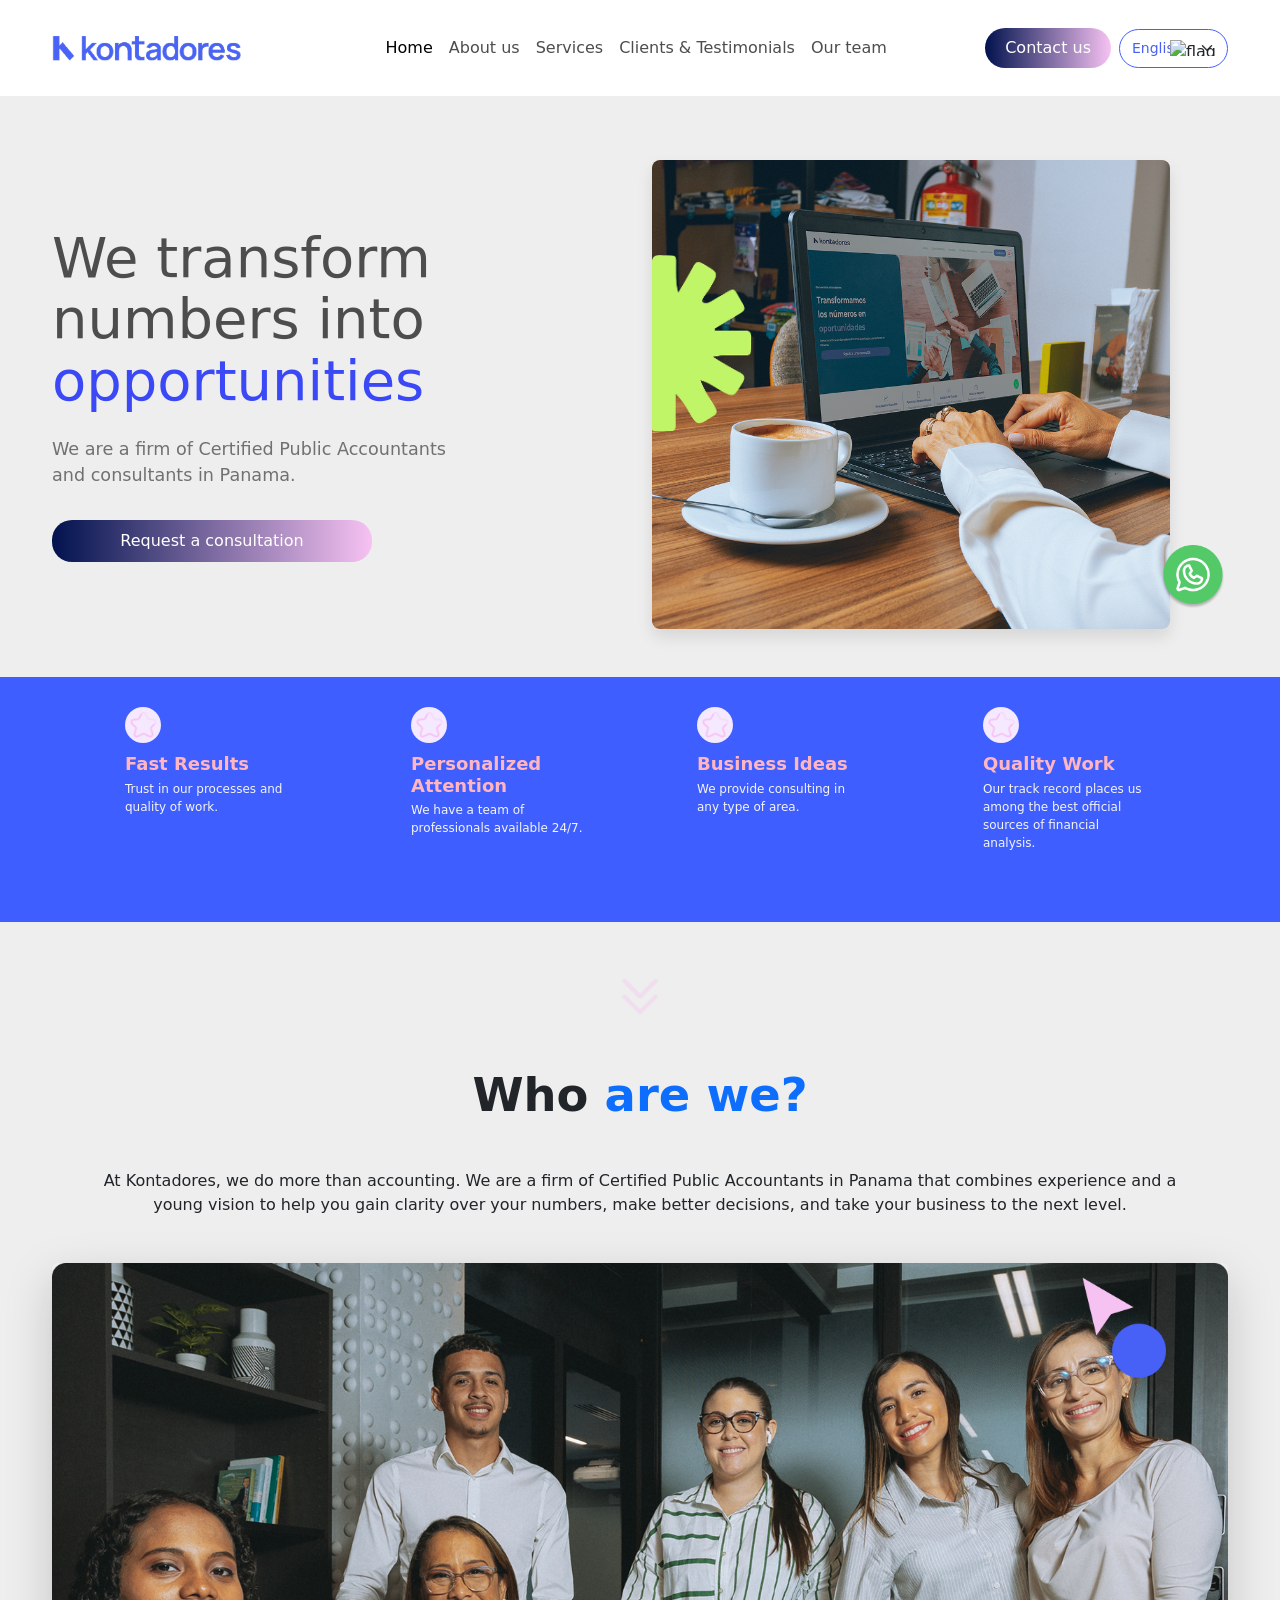
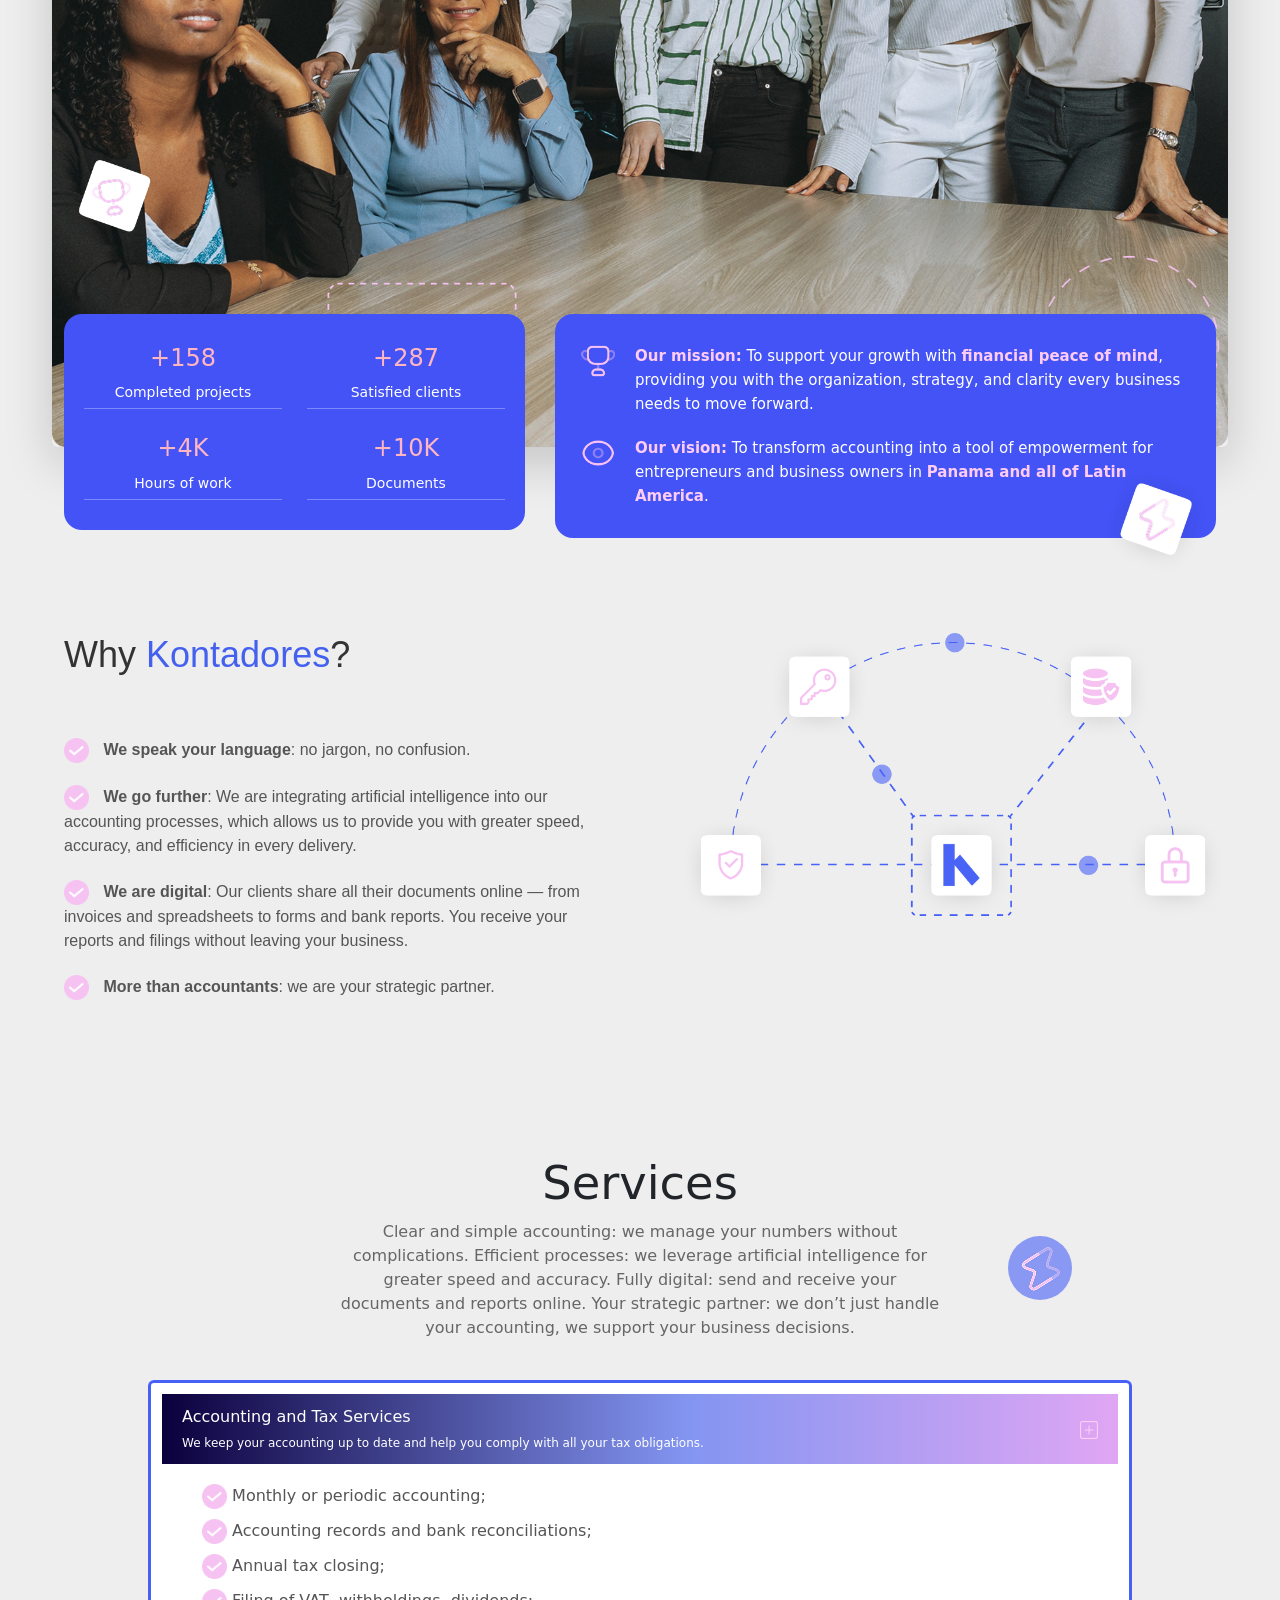
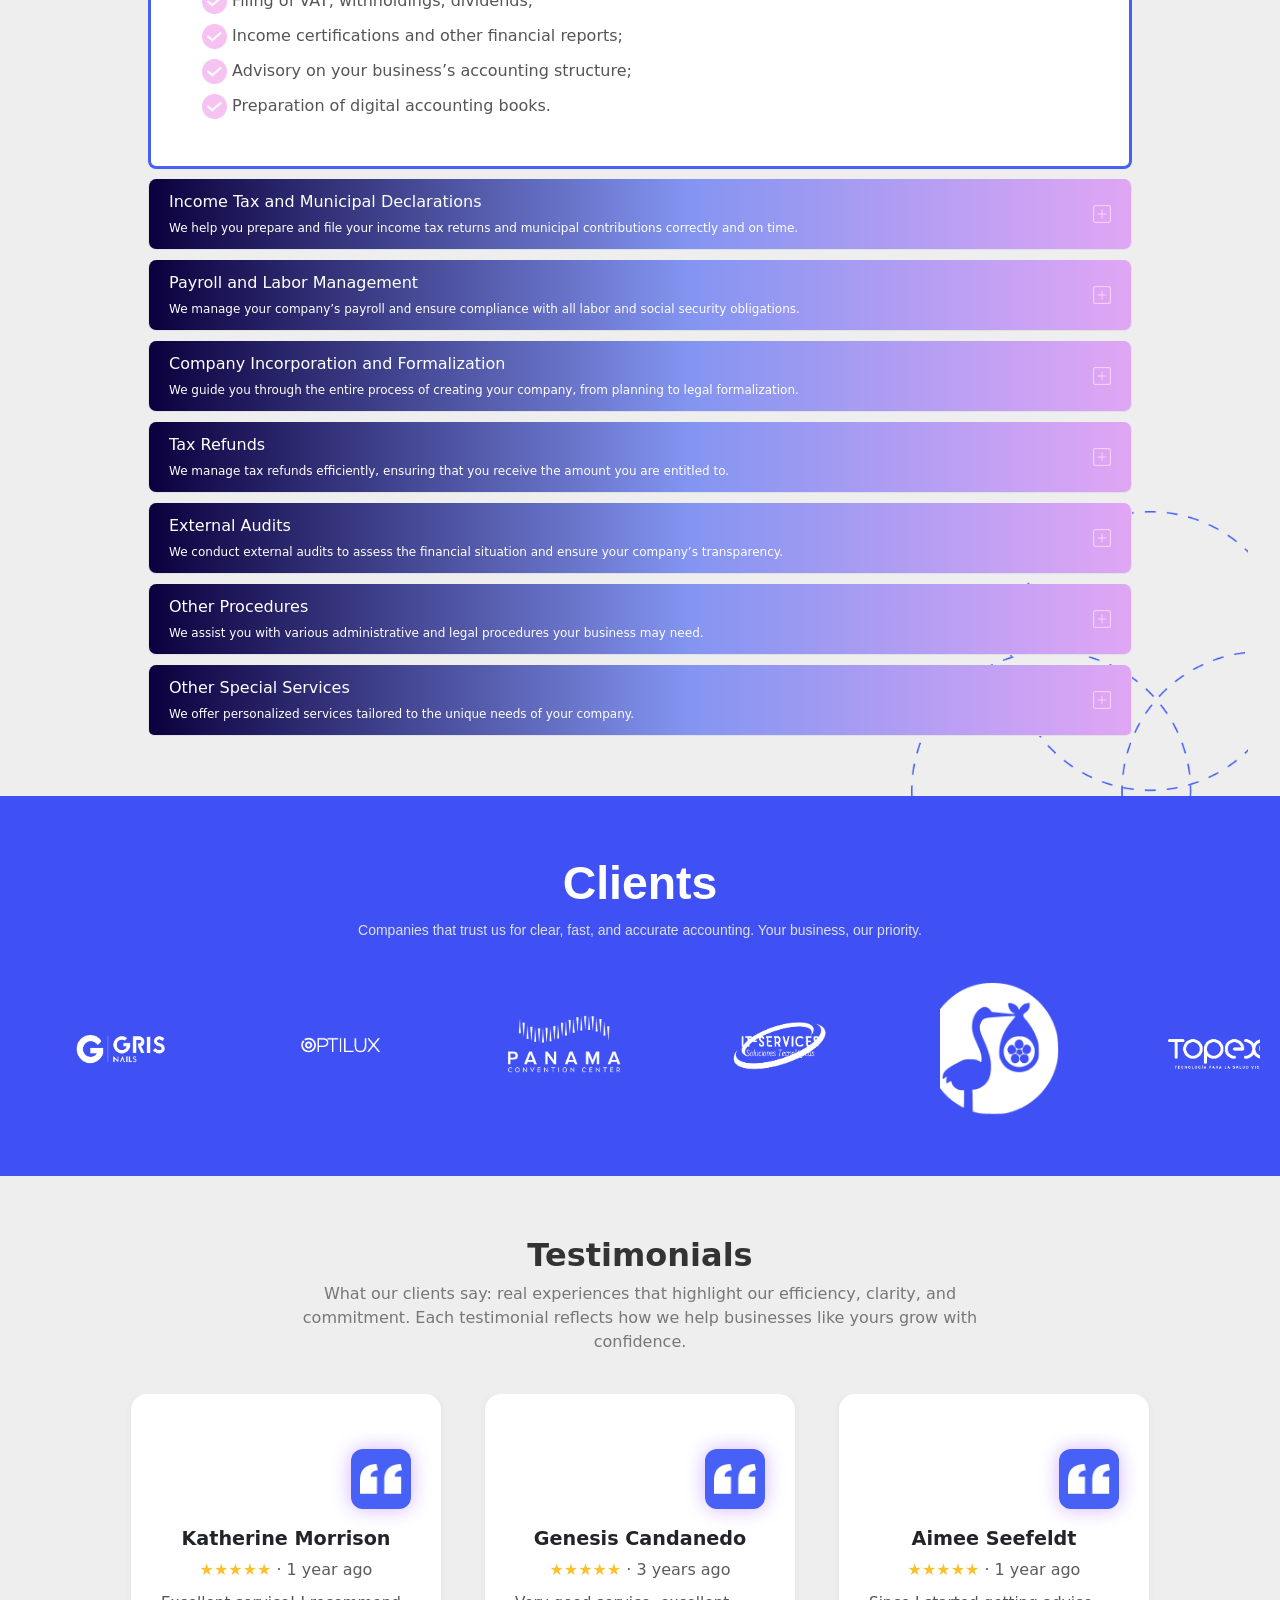
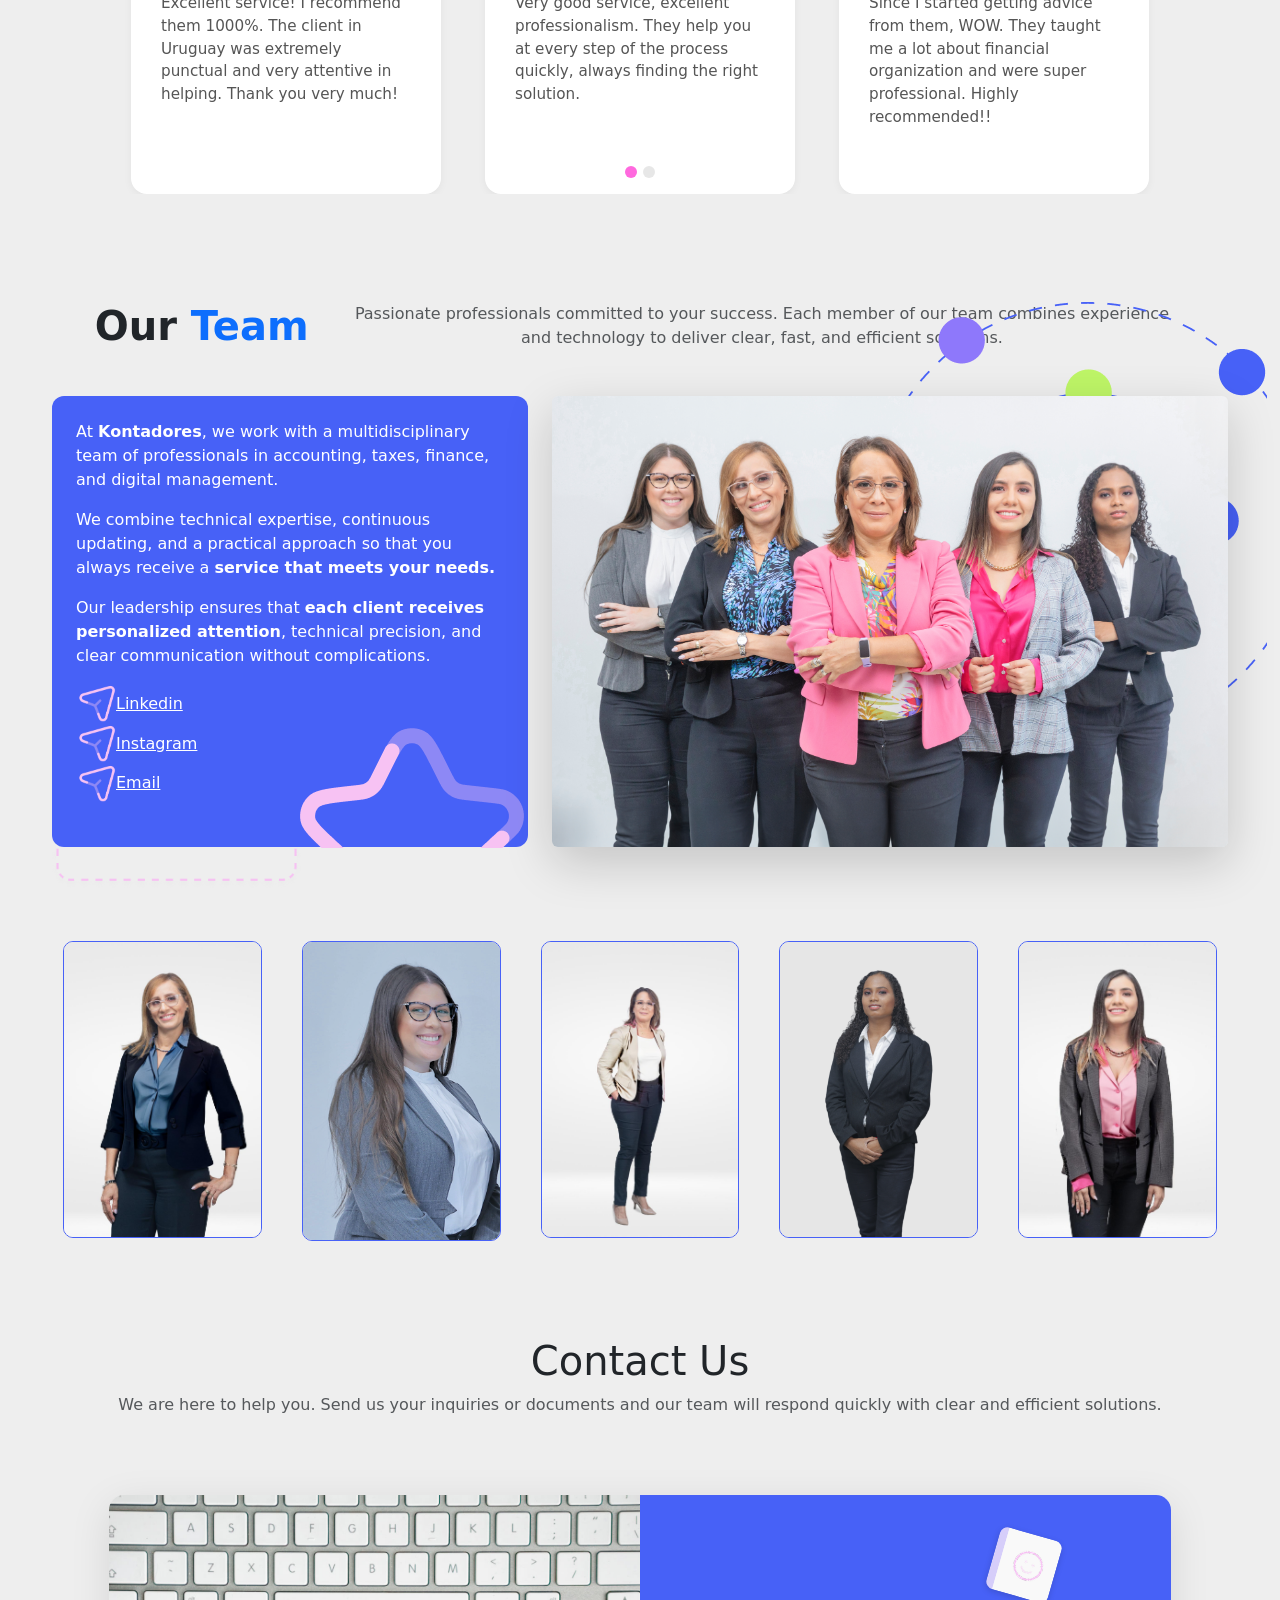
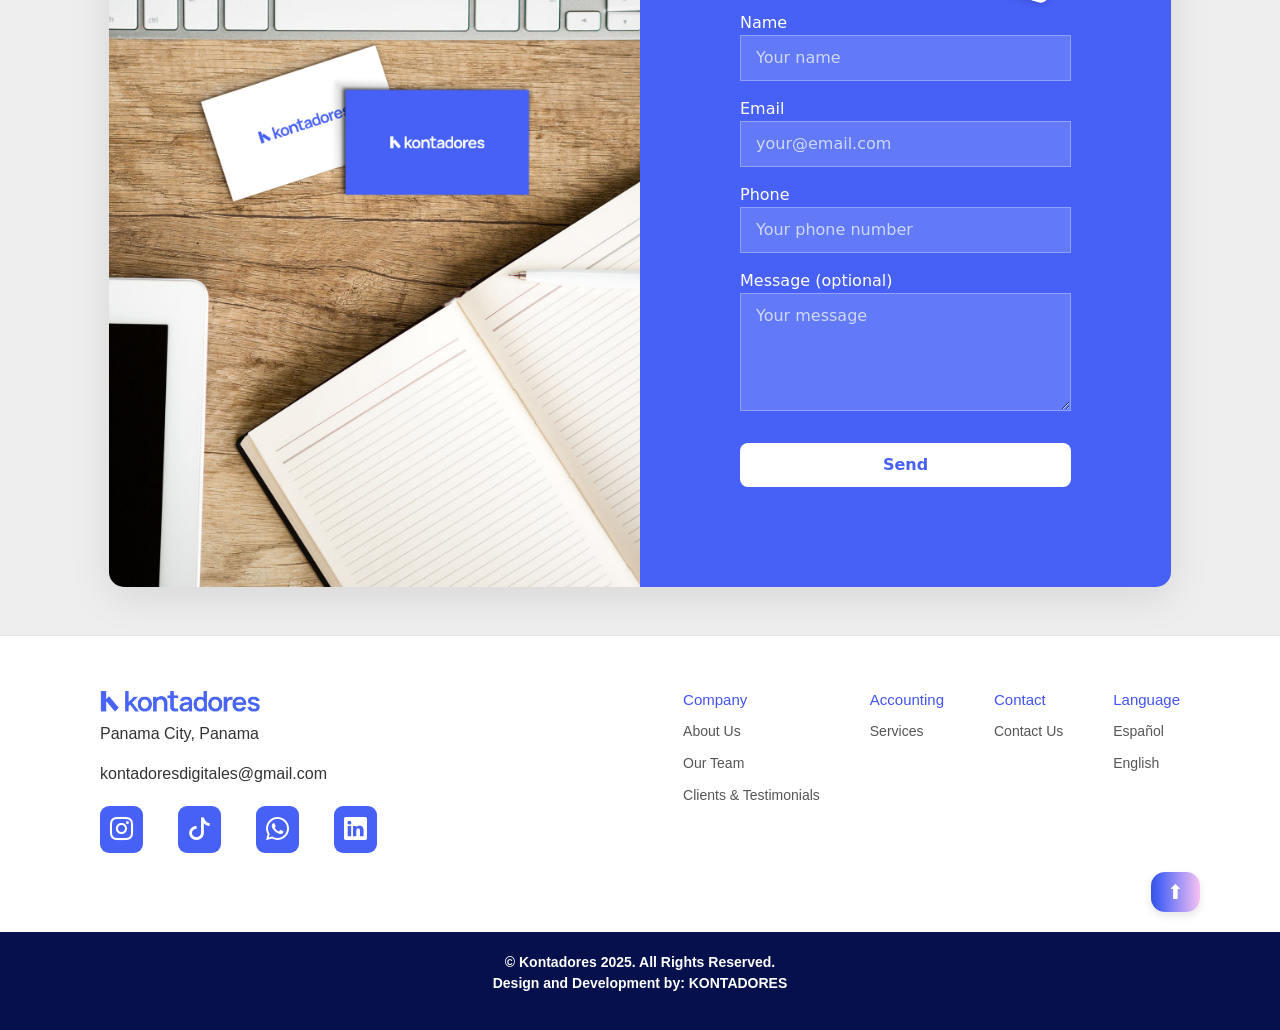
==== kontadores/index-en.html @ 32621425 "aplicando melhorias, formulario e traducao" ====
<!DOCTYPE html>
<html lang="en">

<head>
    <meta charset="UTF-8">
    <meta name="viewport" content="width=device-width, initial-scale=1">
    <title>Kontadores</title>
    <!-- Bootstrap 5 -->
    <link href="https://cdn.jsdelivr.net/npm/bootstrap@5.3.7/dist/css/bootstrap.min.css" rel="stylesheet">
    <link rel="stylesheet" href="https://cdn.jsdelivr.net/npm/swiper@11/swiper-bundle.min.css" />
    <link rel="stylesheet" href="style.css">
</head>

<body>


    <div class="espanish">

        <nav class="navbar navbar-expand-lg navbar-light bg-white my-2">
            <div class="container">
                <!-- Logo -->
                <a class="navbar-brand d-flex align-items-center text-primary fw-bold" href="#">
                    <img src="img/LogotipoKontadores07.png" alt="Logo">
                </a>

                <!-- Botão colapsável (mobile) -->
                <button class="navbar-toggler" type="button" data-bs-toggle="collapse" data-bs-target="#navbarContent"
                    aria-controls="navbarContent" aria-expanded="false" aria-label="Toggle navigation">
                    <span class="navbar-toggler-icon"></span>
                </button>

                <!-- Menu principal -->
                <div class="collapse navbar-collapse" id="navbarContent">
                    <ul class="navbar-nav mx-auto mb-2 mb-lg-0">
                        <li class="nav-item"><a class="nav-link active" href="#inicio">Home</a></li>
                        <li class="nav-item"><a class="nav-link" href="#sobreNosotros">About us</a></li>
                        <li class="nav-item"><a class="nav-link" href="#servicios">Services</a></li>
                        <li class="nav-item"><a class="nav-link" href="#clientes">Clients & Testimonials</a></li>
                        <li class="nav-item"><a class="nav-link" href="#nuestroEquipo">Our team</a></li>
                    </ul>

                    <!-- Buttons -->
                    <div class="d-flex align-items-center gap-2">
                        <a href="#contacto" class="btn btn-gradient">Contact us</a>
                        <div class="language-select position-relative">
                            <select class="form-select btn-language" onchange="changeFlag(this)">
                                <option value="es" data-flag="https://flagcdn.com/es.svg">Español</option>
                                <option value="en" selected data-flag="https://flagcdn.com/gb.svg">English</option>
                            </select>
                            <img id="lang-flag" src="https://flagcdn.com/gb.svg" alt="flag" class="flag-img" />
                        </div>
                    </div>
                </div>
            </div>
        </nav>

        <section class="hero-section" id="inicio">
            <div class="container">
                <div class="row align-items-center flex-column-reverse flex-md-row text-center text-md-start">
                    <!-- Texto à esquerda -->
                    <div class="col-md-6 mb-4 mb-md-0 d-flex justify-content-center flex-column">
                        <h1>
                            We transform <br />
                            numbers into <span class="text-primary">opportunities</span>
                        </h1>
                        <p>
                            We are a firm of Certified Public Accountants<br> and consultants in Panama.
                        </p>
                        <a href="#contacto" class="btn btn-gradient-home mt-3">
                            Request a consultation
                        </a>
                    </div>
                    <!-- Imagem à direita -->
                    <div class="col-md-6 position-relative">
                        <!-- Imagem principal -->
                        <img src="img/notebook-home.png" alt="Notebook" class="img-fluid main-img" />

                        <!-- Forma verde decorativa -->
                        <img src="img/StickersForma0104.png" alt="Decor" class="img-decor" />

                        <!-- Botão WhatsApp -->
                        <a href="https://web.whatsapp.com/send?phone=5076626-2822&text=" target="_blank"
                            class="btn-whatsapp">
                            <img class="img-whatsapp" src="img/btn-whatsapp.png" alt="WhatsApp" />
                        </a>
                    </div>
                </div>
            </div>

            <!-- Benefícios -->
            <div class="benefits-section mt-5">
                <div class="row text-center">
                    <div class="col-12 col-md-6 col-lg-3 mb-4">
                        <div class="benefit">
                            <div class="icon">
                                <img src="img/stars.svg" />
                            </div>
                            <h3>Fast Results</h3>
                            <p>Trust in our processes and quality of work.</p>
                        </div>
                    </div>

                    <div class="col-12 col-md-6 col-lg-3 mb-4">
                        <div class="benefit">
                            <div class="icon">
                                <img src="img/stars.svg" />
                            </div>
                            <h3>Personalized Attention</h3>
                            <p>We have a team of professionals available 24/7.</p>
                        </div>
                    </div>

                    <div class="col-12 col-md-6 col-lg-3 mb-4">
                        <div class="benefit">
                            <div class="icon">
                                <img src="img/stars.svg" />
                            </div>
                            <h3>Business Ideas</h3>
                            <p>We provide consulting in any type of area.</p>
                        </div>
                    </div>

                    <div class="col-12 col-md-6 col-lg-3 mb-4">
                        <div class="benefit">
                            <div class="icon">
                                <img src="img/stars.svg" />
                            </div>
                            <h3>Quality Work</h3>
                            <p>Our track record places us among the best official sources of financial analysis.</p>
                        </div>
                    </div>
                </div>
        </section>

        <section class="quienes-somos-section py-5" id="sobreNosotros">
            <img src="img/circle.png" alt="Elemento decorativo superior direito" class="decor-circle-top-right">
            <img src="img/arrow.png" alt="Elemento decorativo superior direito" class="decor-arrow-top-right">
            <img src="img/dot-rectangle.png" alt="Elemento decorativo inferior esquerdo"
                class="decor-shape-bottom-left">
            <img src="img/rectangle.png" alt="Elemento decorativo superior esquerdo" class="decor-shape-top-left">
            <img src="img/trophy.png" alt="Elemento decorativo superior esquerdo" class="decor-shape-top-left-icon">
            <img src="img/rectangle.png" alt="Elemento decorativo superior esquerdo"
                class="decor-rectangle-bottom-left">
            <img src="img/lightning.png" alt="Elemento decorativo superior esquerdo"
                class="decor-rectangle-bottom-left-icon">


            <a href="#"><img class="img-arrow-double mb-5" src="img/doubleDown.png" /></a>
            <div class="container text-center">
                <!-- Title -->
                <h2 class="fw-bold mb-3">
                    Who <span class="text-primary">are we?</span>
                </h2>
                <p class="mx-5">
                    At Kontadores, we do more than accounting. We are a firm of Certified Public Accountants in Panama
                    that combines experience and a young vision to help you gain clarity over your numbers,
                    make better decisions, and take your business to the next level.
                </p>

                <!-- Team image -->
                <div class="position-relative">
                    <img src="img/equipo-kontadores.png" alt="Kontadores Team"
                        class="img-fluid rounded shadow-lg img-equipo">
                </div>

                <!-- Bottom block with 2 columns -->
                <div class="mision-vision-section">
                    <div class="container">
                        <div class="stats-box">
                            <div class="stat">
                                <h3>+158</h3>
                                <p>Completed projects</p>
                            </div>
                            <div class="stat">
                                <h3>+287</h3>
                                <p>Satisfied clients</p>
                            </div>
                            <div class="stat">
                                <h3>+4K</h3>
                                <p>Hours of work</p>
                            </div>
                            <div class="stat">
                                <h3>+10K</h3>
                                <p>Documents</p>
                            </div>
                        </div>

                        <div class="mission-box">
                            <div class="mission">
                                <div class="icon">
                                    <img src="img/champion.png" alt="champion" width="35">
                                </div>
                                <div class="d-flex flex-wrap">
                                    <p>
                                        <strong>Our mission:</strong>
                                        To support your growth with <strong>financial peace of mind</strong>, providing
                                        you with
                                        the organization, strategy, and clarity
                                        every business needs to move forward.
                                    </p>
                                </div>
                            </div>
                            <div class="vision">
                                <div class="icon">
                                    <img src="img/eye.png" alt="eye" width="35">
                                </div>
                                <div>
                                    <p>
                                        <strong>Our vision:</strong>
                                        To transform accounting into a tool of empowerment for entrepreneurs
                                        and business owners in
                                        <strong>Panama and all of Latin America</strong>.
                                    </p>
                                </div>
                            </div>
                        </div>
                    </div>
                </div>
            </div>
        </section>

        <section class="porque-kontadores">
            <div class="container">
                <div class="row">
                    <div class="col-md-6 col-12">
                        <div class="text-content container container-porque">
                            <h2>Why <span class="highlight">Kontadores</span>?</h2>
                            <ul>
                                <li>
                                    <span class="check"><img src="./img/check_service.png"
                                            class="check-servicios"></span>
                                    <strong>We speak your language</strong>: no jargon, no confusion.
                                </li>
                                <li>
                                    <span class="check"><img src="./img/check_service.png"
                                            class="check-servicios"></span>
                                    <strong>We go further</strong>: We are integrating artificial intelligence into
                                    our accounting processes, which allows us to provide you with greater speed,
                                    accuracy, and efficiency in every delivery.
                                </li>
                                <li>
                                    <span class="check"><img src="./img/check_service.png"
                                            class="check-servicios"></span>
                                    <strong>We are digital</strong>: Our clients share all their documents
                                    online — from invoices and spreadsheets to forms and bank reports. You receive
                                    your reports and filings without leaving your business.
                                </li>
                                <li>
                                    <span class="check"><img src="./img/check_service.png"
                                            class="check-servicios"></span>
                                    <strong>More than accountants</strong>: we are your strategic partner.
                                </li>
                            </ul>
                        </div>
                    </div>

                    <div class="col-md-6 col-12 d-flex justify-content-end">
                        <div class="image-content">
                            <img src="img/Element.png" alt="Gráfico ilustrativo Kontadores" />
                        </div>
                    </div>
                </div>
            </div>
        </section>

        <section class="servicios" id="servicios">
            <div class="container-servicios">
                <div class="circulo rotacionado">
                    <img src="img/lightning.png" alt="lightning">
                </div>
                <div class="titulo-central">
                    <h2>Services</h2>
                    <p>
                        Clear and simple accounting: we manage your numbers without complications.
                        Efficient processes: we leverage artificial intelligence for greater speed and accuracy.
                        Fully digital: send and receive your documents and reports online.
                        Your strategic partner: we don’t just handle your accounting, we support your business
                        decisions.
                    </p>
                </div>

                <div class="accordion">
                    <!-- Acordeon 1 - aberto por padrão -->
                    <div class="accordion-item open">
                        <div class="accordion-header">
                            <div class="accordion-text-content">
                                <h3>Accounting and Tax Services</h3>
                                <p>We keep your accounting up to date and help you comply with all your tax obligations.
                                </p>
                            </div>
                            <span class="icon"><i class="bi bi-plus-square"></i></span>
                        </div>
                        <div class="accordion-content">
                            <ul>
                                <li><img src="./img/check_service.png" class="check-servicios"> Monthly or periodic
                                    accounting;</li>
                                <li><img src="./img/check_service.png" class="check-servicios"> Accounting records and
                                    bank reconciliations;</li>
                                <li><img src="./img/check_service.png" class="check-servicios"> Annual tax closing;</li>
                                <li><img src="./img/check_service.png" class="check-servicios"> Filing of VAT,
                                    withholdings, dividends;</li>
                                <li><img src="./img/check_service.png" class="check-servicios"> Income certifications
                                    and other financial reports;</li>
                                <li><img src="./img/check_service.png" class="check-servicios"> Advisory on your
                                    business’s accounting structure;</li>
                                <li><img src="./img/check_service.png" class="check-servicios"> Preparation of digital
                                    accounting books.</li>
                            </ul>
                        </div>
                    </div>
                    <div class="accordion-item">
                        <div class="accordion-header">
                            <div class="accordion-text-content">
                                <h3>Income Tax and Municipal Declarations</h3>
                                <p>We help you prepare and file your income tax returns and municipal contributions
                                    correctly and on time.</p>
                            </div>
                            <span class="icon"><i class="bi bi-plus-square"></i></span>
                        </div>
                        <div class="accordion-content">
                            <ul>
                                <li><img src="./img/check_service.png" class="check-servicios"> Tax return advisory;
                                </li>
                                <li><img src="./img/check_service.png" class="check-servicios"> Review of deductions and
                                    tax credits;</li>
                                <li><img src="./img/check_service.png" class="check-servicios"> Online filing with the
                                    corresponding municipality.</li>
                            </ul>
                        </div>
                    </div>

                    <div class="accordion-item">
                        <div class="accordion-header">
                            <div class="accordion-text-center">
                                <h3>Payroll and Labor Management</h3>
                                <p>We manage your company’s payroll and ensure compliance with all labor and social
                                    security obligations.</p>
                            </div>
                            <span class="icon"><i class="bi bi-plus-square"></i></span>
                        </div>
                        <div class="accordion-content">
                            <ul>
                                <li><img src="./img/check_service.png" class="check-servicios"> Preparation of monthly
                                    payrolls;</li>
                                <li><img src="./img/check_service.png" class="check-servicios"> Payment of social
                                    benefits and allowances;</li>
                                <li><img src="./img/check_service.png" class="check-servicios"> Management of employee
                                    contracts and insurance.</li>
                            </ul>
                        </div>
                    </div>


                    <div class="accordion-item">
                        <div class="accordion-header">
                            <div class="accordion-text-center">
                                <h3>Company Incorporation and Formalization</h3>
                                <p>We guide you through the entire process of creating your company, from planning to
                                    legal formalization.</p>
                            </div>
                            <span class="icon"><i class="bi bi-plus-square"></i></span>
                        </div>
                        <div class="accordion-content">
                            <ul>
                                <li><img src="./img/check_service.png" class="check-servicios"> Legal registration of
                                    the company;</li>
                                <li><img src="./img/check_service.png" class="check-servicios"> Obtaining licenses and
                                    permits;</li>
                                <li><img src="./img/check_service.png" class="check-servicios"> Advisory on corporate
                                    structure and bylaws.</li>
                            </ul>
                        </div>
                    </div>


                    <div class="accordion-item">
                        <div class="accordion-header">
                            <div class="accordion-text-center">
                                <h3>Tax Refunds</h3>
                                <p>We manage tax refunds efficiently, ensuring that you receive the amount you are
                                    entitled to.</p>
                            </div>
                            <span class="icon"><i class="bi bi-plus-square"></i></span>
                        </div>
                        <div class="accordion-content">
                            <ul>
                                <li><img src="./img/check_service.png" class="check-servicios"> Review of overpayments;
                                </li>
                                <li><img src="./img/check_service.png" class="check-servicios"> Procedures before the
                                    tax authority;</li>
                                <li><img src="./img/check_service.png" class="check-servicios"> Preparation of required
                                    documentation.</li>
                            </ul>
                        </div>
                    </div>


                    <div class="accordion-item">
                        <div class="accordion-header">
                            <div class="accordion-text-center">
                                <h3>External Audits</h3>
                                <p>We conduct external audits to assess the financial situation and ensure your
                                    company’s transparency.</p>
                            </div>
                            <span class="icon"><i class="bi bi-plus-square"></i></span>
                        </div>
                        <div class="accordion-content">
                            <ul>
                                <li><img src="./img/check_service.png" class="check-servicios"> Annual financial audit;
                                </li>
                                <li><img src="./img/check_service.png" class="check-servicios"> Evaluation of internal
                                    processes;</li>
                                <li><img src="./img/check_service.png" class="check-servicios"> Detailed report with
                                    recommendations.</li>
                            </ul>
                        </div>
                    </div>


                    <div class="accordion-item">
                        <div class="accordion-header">
                            <div class="accordion-text-center">
                                <h3>Other Procedures</h3>
                                <p>We assist you with various administrative and legal procedures your business may
                                    need.</p>
                            </div>
                            <span class="icon"><i class="bi bi-plus-square"></i></span>
                        </div>
                        <div class="accordion-content">
                            <ul>
                                <li><img src="./img/check_service.png" class="check-servicios"> Renewal of licenses and
                                    permits;</li>
                                <li><img src="./img/check_service.png" class="check-servicios"> Procedures before public
                                    entities;</li>
                                <li><img src="./img/check_service.png" class="check-servicios"> Management of additional
                                    legal documents.</li>
                            </ul>
                        </div>
                    </div>

                    <div class="accordion-item">
                        <div class="accordion-header">
                            <div class="accordion-text-center">
                                <h3>Other Special Services</h3>
                                <p>We offer personalized services tailored to the unique needs of your company.</p>
                            </div>
                            <span class="icon"><i class="bi bi-plus-square"></i></span>
                        </div>
                        <div class="accordion-content">
                            <ul>
                                <li><img src="./img/check_service.png" class="check-servicios"> Strategic consulting;
                                </li>
                                <li><img src="./img/check_service.png" class="check-servicios"> Implementation of
                                    accounting software;</li>
                                <li><img src="./img/check_service.png" class="check-servicios"> Financial training and
                                    support.</li>
                            </ul>
                        </div>
                    </div>

                </div>


                <img src="./img/Apps.png" class="apps-servicios" />
            </div>
        </section>

        <section class="clientes-section" id="clientes">
            <div class="clientes-texto">
                <h1><strong>Clients</strong></h1>
                <p class="text-center">
                    Companies that trust us for clear, fast, and accurate accounting.
                    Your business, our priority.
                </p>
            </div>

            <!-- <div class="carousel-container">
            <div class="carousel-track-client">
                <img src="img/alimenticias.png" alt="Cliente 1" />
                <img src="img/gris.png" alt="Cliente 2" />
                <img src="img/optilux.png" alt="Cliente 3" />
                <img src="img/panama.png" alt="Cliente 4" />
                <img src="img/services.png" alt="Cliente 5" />
                <img src="img/traced.png" alt="Cliente 6" />
                <img src="img/topex.png" alt="Cliente 1" />
            </div>
            <div class="carousel-dots">-
                <span class="dot active"></span>
                <span class="dot"></span>
                <span class="dot"></span>
            </div>
        </div> -->
            <div class="swiper clients-swiper">
                <div class="swiper-wrapper">
                    <div class="swiper-slide"><img src="img/alimenticias.png" alt="Cliente 1" /></div>
                    <div class="swiper-slide"><img src="img/gris.png" alt="Cliente 2" /></div>
                    <div class="swiper-slide"><img src="img/optilux.png" alt="Cliente 3" /></div>
                    <div class="swiper-slide"><img src="img/panama.png" alt="Cliente 4" /></div>
                    <div class="swiper-slide"><img src="img/services.png" alt="Cliente 5" /></div>
                    <div class="swiper-slide"><img src="img/traced.png" alt="Cliente 6" /></div>
                    <div class="swiper-slide"><img src="img/topex.png" alt="Cliente 7" /></div>

                    <div class="swiper-slide"><img src="img/alimenticias.png" alt="Cliente 1" /></div>
                    <div class="swiper-slide"><img src="img/gris.png" alt="Cliente 2" /></div>
                    <div class="swiper-slide"><img src="img/optilux.png" alt="Cliente 3" /></div>
                    <div class="swiper-slide"><img src="img/panama.png" alt="Cliente 4" /></div>
                    <div class="swiper-slide"><img src="img/services.png" alt="Cliente 5" /></div>
                    <div class="swiper-slide"><img src="img/traced.png" alt="Cliente 6" /></div>
                    <div class="swiper-slide"><img src="img/topex.png" alt="Cliente 7" /></div>
                </div>
                <div class="swiper-pagination"></div>
            </div>
        </section>

        <section class="testimonial-section">
            <h2 class="testimonial-title">Testimonials</h2>
            <p class="testimonial-subtitle">
                What our clients say: real experiences that highlight our efficiency, clarity, and commitment.
                Each testimonial reflects how we help businesses like yours grow with confidence.
            </p>


            <div id="testimonialCarousel" class="carousel slide" data-bs-ride="carousel" data-bs-interval="3000">
                <div class="carousel-inner">

                    <!-- Slide 1 -->
                    <div class="carousel-item active">
                        <div class="d-flex justify-content-center gap-4 flex-wrap">
                            <div class="testimonial-card col-10 col-md-3">
                                <div class="quote-icon">
                                    <img src="./img/quote.png" class="quote-img" />
                                </div>
                                <div class="testimonial-name">Katherine Morrison</div>
                                <div class="testimonial-stars">★★★★★ <span class="text-muted">· 1 year ago</span></div>
                                <div class="testimonial-text">
                                    Excellent service! I recommend them 1000%. The client in Uruguay was extremely
                                    punctual and
                                    very attentive in helping. Thank you very much!
                                </div>
                            </div>


                            <div class="testimonial-card col-10 col-md-3">
                                <div class="quote-icon">
                                    <img src="./img/quote.png" class="quote-img" />
                                </div>
                                <div class="testimonial-name">Genesis Candanedo</div>
                                <div class="testimonial-stars">★★★★★ <span class="text-muted">· 3 years ago</span></div>
                                <div class="testimonial-text">
                                    Very good service, excellent professionalism. They help you at every step of the
                                    process
                                    quickly, always finding the right solution.
                                </div>
                            </div>


                            <div class="testimonial-card col-10 col-md-3">
                                <div class="quote-icon">
                                    <img src="./img/quote.png" class="quote-img" />
                                </div>
                                <div class="testimonial-name">Aimee Seefeldt</div>
                                <div class="testimonial-stars">★★★★★ <span class="text-muted">· 1 year ago</span></div>
                                <div class="testimonial-text">
                                    Since I started getting advice from them, WOW. They taught me a lot about financial
                                    organization
                                    and were super professional. Highly recommended!!
                                </div>
                            </div>

                        </div>
                    </div>

                    <!-- Slide 2 -->
                    <div class="carousel-item">
                        <div class="d-flex justify-content-center gap-4 flex-wrap">
                            <div class="testimonial-card col-10 col-md-3">
                                <div class="quote-icon">
                                    <img src="./img/quote.png" class="quote-img" />
                                </div>
                                <div class="testimonial-name">Osmanli Dimas</div>
                                <div class="testimonial-stars">★★★★★ <span class="text-muted">· 1 year ago</span></div>
                                <div class="testimonial-text">
                                    Thanks to Kontadores for the time and dedication to explain everything to me step by
                                    step
                                    and help me improve my finances together with my husband’s.
                                </div>
                            </div>

                            <div class="testimonial-card col-10 col-md-3">
                                <div class="quote-icon">
                                    <img src="./img/quote.png" class="quote-img" />
                                </div>
                                <div class="testimonial-name">Alejandro Ramírez</div>
                                <div class="testimonial-stars">★★★★★ <span class="text-muted">· 1 year ago</span></div>
                                <div class="testimonial-text">
                                    The response time was excellent. They assisted me in a very professional manner and
                                    resolved my specific tax inquiry with clarity and detail.
                                </div>
                            </div>

                            <div class="testimonial-card col-10 col-md-3">
                                <div class="quote-icon">
                                    <img src="./img/quote.png" class="quote-img" />
                                </div>
                                <div class="testimonial-name">Edgar Wong</div>
                                <div class="testimonial-stars">★★★★★ <span class="text-muted">· 2 years ago</span></div>
                                <div class="testimonial-text">
                                    The response time was good. They helped me with a specific tax inquiry
                                    and resolved it clearly.
                                </div>
                            </div>
                        </div>
                    </div>
                </div>

                <!-- Indicadores -->
                <div class="carousel-indicators mt-5">
                    <button type="button" data-bs-target="#testimonialCarousel" data-bs-slide-to="0" class="active"
                        aria-current="true" aria-label="Slide 1"></button>
                    <button type="button" data-bs-target="#testimonialCarousel" data-bs-slide-to="1"
                        aria-label="Slide 2"></button>
                </div>
            </div>
        </section>

        <section class="team-section py-5" id="nuestroEquipo">
            <div class="container">
                <img src="./img/rectangle-large.png" class="rectangle-nuestro-equipo" />
                <img src="./img/circles-together.png" class="circles-nuestro-equipo" />
                <h1 class="text-center section-title fw-bold">Our <span class="text-primary">Team</span></h1>
                <p class="text-center text-muted section-subtitle">
                    Passionate professionals committed to your success.
                    Each member of our team combines experience and technology to deliver clear, fast, and efficient
                    solutions.
                </p>

                <div class="row g-4 mb-5">
                    <div class="col-md-5 col-12">
                        <div class="team-info-card p-4">
                            <p>
                                At <strong>Kontadores</strong>, we work with a multidisciplinary team of professionals
                                in accounting, taxes, finance, and digital management.
                            </p>
                            <p>
                                We combine technical expertise, continuous updating, and a practical approach so that
                                you always receive a <strong>service that meets your needs.</strong>
                            </p>
                            <p>
                                Our leadership ensures that <strong>each client receives personalized
                                    attention</strong>,
                                technical precision, and clear communication without complications.
                            </p>
                            <ul class="list-unstyled">
                                <li><a href="https://www.linkedin.com/company/kontadorespa/about/" target="_blank"><img
                                            src="./img/send.png" class="list-send" />Linkedin</a>
                                </li>
                                <li><a href="#"><img src="./img/send.png" class="list-send" />Instagram</a></li>
                                <li><a href="#"><img src="./img/send.png" class="list-send" />Email</a></li>
                            </ul>
                            <img src="./img/star_curt.png" class="list-send-stars" />
                        </div>
                    </div>
                    <div class="col-md-7 col-12">
                        <div class="team-main-image">
                            <img src="./img/nuestro-equipo.jpg" alt="Nosso Time Principal"
                                class="img-fluid rounded shadow-lg img-nuestro-equipo">
                        </div>
                    </div>
                </div>

                <div id="teamMembers" class="row justify-content-center g-4">
                    <div class="col-6 col-md-4 col-lg-2">
                        <div class="member-card text-center p-2">
                            <img src="./img/persona-equipo.png" class="img-fluid mb-2 member-photo">
                        </div>
                    </div>

                    <div class="col-6 col-md-4 col-lg-2">
                        <div class="member-card text-center p-2">
                            <img src="./img/foto-func-1.png" class="img-fluid mb-2 member-photo">
                        </div>
                    </div>

                    <div class="col-6 col-md-4 col-lg-2">
                        <div class="member-card text-center p-2">
                            <img src="./img/foto-func-2.png" class="img-fluid mb-2 member-photo">
                        </div>
                    </div>

                    <div class="col-6 col-md-4 col-lg-2">
                        <div class="member-card text-center p-2">
                            <img src="./img/foto-func-3.png" class="img-fluid mb-2 member-photo">
                        </div>
                    </div>

                    <div class="col-6 col-md-4 col-lg-2">
                        <div class="member-card text-center p-2">
                            <img src="./img/foto-func-4.png" class="img-fluid mb-2 member-photo">
                        </div>
                    </div>
                </div>

            </div>
            <div class="decorative-circles d-none d-lg-block">
                <span class="circle-sm position-absolute rounded-circle bg-info"></span>
                <span class="circle-md position-absolute rounded-circle bg-primary"></span>
                <span class="circle-lg position-absolute rounded-circle bg-secondary"></span>
            </div>
            <div class="decorative-dots d-none d-lg-block">
                <span class="dot position-absolute rounded-circle bg-success"></span>
                <span class="dot position-absolute rounded-circle bg-warning"></span>
                <span class="dot position-absolute rounded-circle bg-danger"></span>
            </div>
        </section>

        <section class="contact-section py-5" id="contacto">
            <div class="container">
                <div>
                    <h1 class="text-center section-title">Contact Us</h1>
                    <p class="text-center text-muted mb-5 section-subtitle">
                        We are here to help you.
                        Send us your inquiries or documents and our team will respond quickly with clear and efficient
                        solutions.
                    </p>
                </div>

                <div class="contact-content row g-0">
                    <div
                        class="col-md-6 contact-image-half d-flex d-none d-sm-block flex-column align-items-center justify-content-end">
                        <div class="image-overlay text-center pb-4">
                        </div>
                    </div>
                    <div class="col-md-6 contact-form-half">
                        <div class="caixa">
                            <img src="img/emotion-smile1.png" alt="smile">
                        </div>
                        <form id="contact-form-en" action="https://formspree.io/f/movklgjr" method="POST"
                            class="contact-custom-form">

                            <div class="text-center">
                                <p id="form-status-en" style="margin-top:15px; font-weight:bold;"></p>
                            </div>
                            <div class="mb-3">
                                <label for="name" class="contact-form-label">Name</label>
                                <input type="text" class="contact-form-control" name="name" placeholder="Your name"
                                    required>
                            </div>
                            <div class="mb-3">
                                <label for="email" class="contact-form-label">Email</label>
                                <input type="email" class="contact-form-control" name="email"
                                    placeholder="your@email.com" required>
                            </div>
                            <div class="mb-3">
                                <label for="phone" class="contact-form-label">Phone</label>
                                <input type="tel" class="contact-form-control" name="phone"
                                    placeholder="Your phone number">
                            </div>
                            <div class="mb-3">
                                <label for="message" class="contact-form-label">Message (optional)</label>
                                <textarea class="contact-form-control" name="message" rows="4"
                                    placeholder="Your message"></textarea>
                            </div>
                            <button type="submit" class="contact-submit-btn">Send</button>
                        </form>

                    </div>
                </div>
            </div>
        </section>

        <footer class="footer">
            <div class="footer-content container">
                <div class="footer-left mb-4">
                    <div class="logo">
                        <img src="img/LogotipoKontadores07.png" alt="logo" width="160">
                        <!-- <span class="logo-icon">K</span>
                        <span class="logo-text"></span> -->
                    </div>
                    <p>Panama City, Panama</p>
                    <p>kontadoresdigitales@gmail.com</p>

                    <div class="social-icons">
                        <a href="#"><i class="bi bi-instagram"></i></a>
                        <a href="#"><i class="bi bi-tiktok"></i></a>
                        <a href="https://web.whatsapp.com/send?phone=5076626-2822&text=" target="_blank"><i
                                class="bi bi-whatsapp"></i></a>
                        <a href="https://www.linkedin.com/company/kontadorespa/about/" target="_blank"><i
                                class="bi bi-linkedin"></i></a>
                    </div>
                </div>

                <div class="footer-links">
                    <div>
                        <h4>Company</h4>
                        <ul>
                            <li><a href="#sobreNosotros">About Us</a></li>
                            <li><a href="#nuestroEquipo">Our Team</a></li>
                            <li><a href="#clientes">Clients & Testimonials</a></li>
                        </ul>
                    </div>
                    <div>
                        <h4>Accounting</h4>
                        <ul>
                            <li><a href="#servicios">Services</a></li>
                        </ul>
                    </div>
                    <div>
                        <h4>Contact</h4>
                        <ul>
                            <li><a href="#contacto">Contact Us</a></li>
                        </ul>
                    </div>
                    <div>
                        <h4>Language</h4>
                        <ul>
                            <li><a href="index.html">Español</a></li>
                            <li><a href="index-en.html">English</a></li>
                        </ul>
                    </div>
                </div>

                <a href="#top" class="back-to-top">⬆</a>
            </div>

            <div class="footer-bottom">
                <p>© Kontadores 2025. All Rights Reserved.<br>Design and Development by: KONTADORES</p>
            </div>
        </footer>

    </div>



    <!-- Bootstrap JS -->
    <script src="https://cdn.jsdelivr.net/npm/bootstrap@5.3.7/dist/js/bootstrap.bundle.min.js"></script>
    <!-- Bootstrap Icon-->
    <link rel="stylesheet" href="https://cdn.jsdelivr.net/npm/bootstrap-icons@1.13.1/font/bootstrap-icons.css">
    <!--Swiper JS via cdn-->
    <script src="https://cdn.jsdelivr.net/npm/swiper@11/swiper-bundle.min.js"></script>
</body>

<script>
    document.querySelectorAll('.accordion-header').forEach(header => {
        header.addEventListener('click', () => {
            const item = header.parentElement;
            item.classList.toggle('open');
        });
    });

    function changeFlag(select) {
        const selectedOption = select.options[select.selectedIndex];
        const lang = selectedOption.value; // "es" ou "en"
        const flagUrl = selectedOption.getAttribute("data-flag");

        document.getElementById("lang-flag").src = flagUrl;

        if (lang === "es") {
            window.location.href = "index.html";
        } else if (lang === "en") {
            window.location.href = "index-en.html";
        }
    }

    const track = document.querySelector('.carousel-track-client');
    const dots = document.querySelectorAll('.carousel-dots .dot');
    let currentSlide = 0;

    const swiperClients = new Swiper('.clients-swiper', {
        slidesPerView: 'auto',
        spaceBetween: 0,
        centeredSlides: false,
        loop: true,
        autoplay: {
            delay: 0,
            disableOnInteraction: false,
        },
        speed: 5000,
        effect: 'slide',
        freeMode: {
            enabled: true,
            sticky: false,
        },
        on: {
            init: function () {
                this.el.addEventListener('mouseenter', () => {
                    this.autoplay.stop();
                });
                this.el.addEventListener('mouseleave', () => {
                    this.autoplay.start();
                });
            }
        },
        breakpoints: {
            768: {
                slidesPerView: 'auto',
                spaceBetween: 30,
            },
            1024: {
                slidesPerView: 'auto',
                spaceBetween: 20,
            }
        }
    });

    const formEn = document.getElementById("contact-form-en");
    const statusEn = document.getElementById("form-status-en");

    formEn.addEventListener("submit", async (e) => {
        e.preventDefault();
        const data = new FormData(formEn);
        try {
            const response = await fetch(formEn.action, {
                method: formEn.method,
                body: data,
                headers: {
                    'Accept': 'application/json'
                }
            });
            if (response.ok) {
                statusEn.innerHTML = "Thank you! Your message has been sent successfully.";
                formEn.reset();
            } else {
                statusEn.innerHTML = "⚠️ Oops! Something went wrong. Please try again.";
            }
        } catch (error) {
            statusEn.innerHTML = "⚠️ Connection error. Please try again later.";
        }

        setTimeout(() => {
      statusEn.innerHTML = "";
    }, 10000);
    });
</script>


</html>
---- kontadores/style.css ----
/* Estilos personalizados */

html, body {
    height: 100%;
    margin: 0;
    padding: 0;
  }


  .team-section, .hero-section, .quienes-somos-section,
  .porque-kontadores, .contact-section, .servicios, .comments-section, .testimonial-section {
    background-color: #EEEEEE !important;
  }

.navbar {
   height: 80px;
}

.navbar-brand img {
    height: 25px;
}

.nav-link {
    font-weight: 500;
    color: #4D4D4D;
}

.nav-link:hover,
.nav-link.active {
    color: #0b57d0;
}

.btn-gradient {
    background: linear-gradient(to right, #01124E, #F6C2F2);
    color: white;
    border: none;
    border-radius: 20px;
    padding: 8px 20px;
}

.btn-gradient:hover {
  opacity: 0.9;
}

.btn-gradient-home{
  background: linear-gradient(to right, #01124E, #F6C2F2);
  color: white;
  border: none;
  border-radius: 20px;
  width: 20rem;
  padding: 9px 0;
}

.btn-gradient-home:hover {
opacity: 0.9;
}

/* Select de idioma */
.language-select {
  position: relative;
  display: inline-block;
}

.btn-language {
  appearance: none;
  -webkit-appearance: none;
  -moz-appearance: none;
  padding: 8px 40px 8px 12px;
  border: 1px solid #4761F7;
  background-color: #fff;
  color: #4761F7;
  border-radius: 20px;
  font-weight: 500;
  position: relative;
  font-size: 14px;
}

.flag-img {
  position: absolute;
  right: 12px;
  top: 50%;
  transform: translateY(-50%);
  height: 16px;
  pointer-events: none;
}

/* Ajustes para mobile */
@media (max-width: 991.98px) {
  .navbar-nav {
    text-align: center;
  }

  .navbar .d-flex {
    justify-content: center;
    margin-top: 10px;
  }

  /* .language-select {
    width: 100%;
  }

  .btn-language {
    width: 100%;
  } */
}

.navbar-toggler {
  border: none;
  outline: none;
  box-shadow: none;
  display: flex;
  align-items: center;
  justify-content: center;
}


/* === Hero Section Custom Styles === */
.hero-section {
  background-color: #f8f9fa;
  padding: 4rem 0 0;
}

.hero-section h1 {
  font-size: 3.5rem;
  font-weight: 400;
  line-height: 1.1;
  color: #4d4d4d;
}

.hero-section h1 .text-primary {
  color: #3a48f6 !important;
  font-weight: 500;
}

.hero-section p {
  color: #717171;
  font-size: 1.1rem;
  margin-top: 1rem;
  font-weight: 350 !important;
}

.hero-section .btn-gradient {
  background: linear-gradient(to right, #01124e, #f6c2f2);
  border: none;
  border-radius: 20px;
  color: white;
  padding: 0.6rem 1.5rem;
  transition: all 0.3s ease;
}

.hero-section .btn-gradient:hover {
  opacity: 0.9;
}

.hero-section .img-decor {
  position: absolute;
  top: 20%;
  left: 2%;
  z-index: 1;
  width: 100px;
}

.hero-section .btn-whatsapp {
  position: absolute;
  bottom: 20px;
  right: 15px;
  z-index: 2;
}

.hero-section .img-whatsapp {
  max-width: 64px;
  max-height: 64px;
}

.hero-section img.main-img {
  width: 90%;
  border-radius: 0.5rem;
  box-shadow: 0 0.5rem 1rem rgba(0, 0, 0, 0.1);
  position: relative;
  z-index: 0;
}

/* Responsivo */
@media (max-width: 768px) {
  .hero-section h1 {
    font-size: 2.2rem;
  }

  .hero-section p {
    font-size: 1rem;
  }

  .hero-section .img-decor {
    top: 10%;
    left: 10px;
    width: 70px;
  }

  .hero-section .btn-whatsapp {
    bottom: 10px;
    right: 10px;
  }

  .hero-section .img-whatsapp {
    max-width: 52px;
    max-height: 52px;
  }
}

/* Benefits Section */
.benefits-section {
  padding: 2rem 0;
}

.benefit .icon {
  margin-bottom: 0.5rem;
}

.benefit h3 {
  font-size: 1.2rem;
  font-weight: 600;
  color: #333;
}

.benefit p {
  font-size: 0.95rem;
  color: #666;
}


/* === Seção ¿Quiénes somos? === */

.quienes-somos-section {
    padding-top: 5rem; /* py-5 do Bootstrap */
    padding-bottom: 5rem; /* py-5 do Bootstrap */
    position: relative; /* Essencial para posicionar as imagens flutuantes dentro desta seção */
    overflow: hidden; /* Esconde o que sai da área, se as imagens forem maiores que o contêiner */
}

/* Estilos para as cores customizadas */
.quienes-somos-section .text-primary-custom {
    color: #3A48F6 !important; /* Cor do "somos?" (azul) */
}

.quienes-somos-section .text-muted-custom {
    color: #6c757d; /* Cor do parágrafo principal (cinza) */
}

.quienes-somos-section h2 {
    font-size: 2.9rem;
}

/* Seta para baixo */
.quienes-somos-section .img-arrow-double {
    display: block; /* Garante que a imagem seja um bloco para margin auto */
    margin: 0 auto 3rem auto; /* Centraliza e adiciona margem inferior */
    width: 50px; /* Ajuste o tamanho da seta se necessário */
    height: auto;
}

/* Imagem da equipe */
.quienes-somos-section .img-equipo {
    max-width: 100%;
    height: auto;
    display: block;
    margin-bottom: 3rem; /* Espaçamento entre a imagem e a próxima seção */
}


/* --- Imagens Flutuantes de Fundo --- */

.decor-circle-top-right,
.decor-shape-bottom-right,
.decor-arrow-top-right,
.decor-rectangle-bottom-left,
.decor-shape-top-left {
    position: absolute;
    z-index: 0; 
}

.decor-circle-top-right {
    top: 79%;
    right: 9%;
    width: 180px;
    height: auto;
    transform: translate(30%, -30%);
    position: absolute;
    z-index: 1;
}

.decor-arrow-top-right{
    top: 30%;
    right: 11%;
    width: 95px;
    height: auto;
    transform: translate(30%, -30%);
    position: absolute;
    z-index: 1;
}

.decor-shape-bottom-left {
    position: absolute;
    z-index: 1;
    bottom: 1%;
    right: 53%;
    width: 200px;
    height: auto;
    transform: translate(-40%, -38%);
}

.decor-shape-top-left {
    z-index: 2;
    position: absolute;
    top: 70%;
    left: 8%;
    width: 115px;
    height: auto;
    transform: translate(-40%, -50%);
}

.decor-shape-top-left-icon {
    z-index: 2;
    position: absolute;
    top: 70%;
    left: 9%;
    width: 46px;
    height: auto;
    transform: translate(-56%, -50%);
}

.decor-rectangle-bottom-left{
    top: 94%;
    right: 8%;
    width: 115px;
    height: auto;
    transform: translate(30%, -30%);
    position: absolute;
    z-index: 2;
}

.decor-rectangle-bottom-left-icon{
    top: 94%;
    right: 9%;
    width: 63px;
    height: auto;
    transform: translate(36%, -16%);
    position: absolute;
    z-index: 2;
}


.mision-vision-section > .container { 
    display: flex;
    flex-wrap: wrap;
    gap: 30px;
    align-items: flex-start;
}


.stats-box {
    flex: 1 1 350px;
    display: grid;
    grid-template-columns: repeat(2, 1fr);
    gap: 20px;
    background-color: #382d6b;
    border-radius: 18px;
    padding: 30px 25px;
    color: white;
    z-index: 1;
    position: relative;
}

.stat {
    text-align: center;
}

.stat h3 {
    font-size: 36px;
    margin: 0 0 5px 0;
    color: #ffccf5;
}

.stat p {
    font-size: 16px;
    margin: 0;
    color: #F5F5F5;
}

.mission-box {
    flex: 1 1 500px;
    background-color: #4353f5;
    border-radius: 18px;
    color: white;
    padding: 30px 25px;
    position: relative;
    box-sizing: border-box;
    z-index: 1;

    display: flex;
    flex-direction: column;
    gap: 30px;
}

.mission,
.vision {
    display: flex;
    align-items: flex-start;
    gap: 20px;
    margin-bottom: 0;
}

.icon {
    font-size: 51px;
    color: #add8e6;
    flex-shrink: 0;
    line-height: 1;
}

.mission-box h3 {
    margin: 0 0 5px 0;
    font-size: 20px;
}

.mission-box p {
    margin: 0;
    font-size: 15px;
    line-height: 1.6;
}

.mission-box strong {
    color: #ffccf5;
}

/* Responsividade para telas menores */
@media (max-width: 768px) {
    .quienes-somos-section .img-arrow-double {
        left: auto;
        right: auto;
        position: static;
        margin-left: auto;
        margin-right: auto;
    }

    .quienes-somos-section .text-muted-custom {
        padding: 0 15px;
    }

    .container {
        flex-direction: column;
        gap: 20px;
    }

    .stats-box {
        grid-template-columns: 1fr;
    }

    .decor-circle-top-right,
    .decor-shape-bottom-right,
    .decor-arrow-top-right,
    .decor-shape-top-left {
        width: 100px;
        height: auto;
        opacity: 0.4;
    }
    .decor-circle-top-right {
        top: 20px; right: 10px; transform: none;
    }
    .decor-shape-bottom-right {
        bottom: 20px; right: 10px; transform: none;
    }
    .decor-shape-top-left {
        top: 100px; left: 0px; transform: none;
    }
}


  /* Cards das estatísticas */
  .stat-card {
    background-color: rgba(255, 255, 255, 0.1);
    border: 1px solid rgba(255, 255, 255, 0.2);
  }
  
  .stat-card strong {
    font-size: 1.2rem;
    display: block;
    margin-bottom: 0.3rem;
  }
  
  /* Ícones decorativos */
  .decor-top-left {
    top: -20px;
    left: -20px;
    width: 40px;
  }
  
  .decor-top-right {
    top: -15px;
    right: -15px;
    width: 20px;
    height: 20px;
  }
  
  .decor-top-left,
  .decor-top-right {
    position: absolute;
  }
  

  /* Fundo com gradiente */
.info-box {
    background: linear-gradient(to right, #3A48F6, #8443F7);
    box-shadow: 0 0.5rem 1rem rgba(0, 0, 0, 0.1);
  }
  
  /* Cards de estatísticas */
  .stat-card {
    background-color: rgba(255, 255, 255, 0.08);
    border: 1px solid rgba(255, 255, 255, 0.2);
    color: white;
    transition: all 0.3s ease;
  }
  
  .stat-card:hover {
    background-color: rgba(255, 255, 255, 0.15);
  }
  

  .benefits-section {
    display: flex;
    justify-content: space-between;
    background-color: #3e5eff;
    padding: 30px 5rem;
    color: white;
  }
  
  
  .benefit {
    flex: 1;
    margin: 0 45px;
    text-align: left;
  }
  
  .benefit .icon {
    background-color: #f5e9ff;
    color: #a060ff;
    font-size: 20px;
    width: 36px;
    height: 36px;
    display: flex;
    align-items: center;
    justify-content: center;
    border-radius: 50%;
    margin-bottom: 10px;
  }
  
  .benefit h3 {
    color: #FFB6C1;
    margin: 0;
    font-size: 18px;
    font-weight: 600;
  }
  
  .benefit p {
    font-size: 12px;
    margin-top: 5px;
    color: #F5F5F5;
  }

  .porque-kontadores {
    display: flex;
    align-items: center;
    justify-content: space-between;
    padding: 60px 40px;
    background-color: #f7fafd;
    font-family: 'Segoe UI', sans-serif;
    flex-wrap: wrap;
    gap: 40px;
  }

  .container-porque{
    display: flex;
    flex-direction: column;
  }
  
  .text-content {
    flex: 1 1 500px;
    max-width: 600px;
  }
  
  .text-content h2 {
    font-size: 36px;
    color: #333;
    margin-bottom: 30px;
  }
  
  .text-content .highlight {
    color: #4361ee;
  }
  
  .text-content ul {
    list-style: none;
    padding: 0;
  }
  
  .text-content li {
    margin-bottom: 20px;
    font-size: 16px;
    color: #555;
    align-items: flex-start;
  }
  
  .text-content .check {
    color: #e498f9;
    font-size: 18px;
    margin-right: 10px;
    line-height: 1.5;
  }
  
  .image-content {
    flex: 1 1 400px;
    max-width: 550px;
    text-align: center;
  }
  
  .image-content img {
    max-width: 100%;
    height: auto;
  }

  .container-servicios {
    position: relative;
    z-index: 2;
    max-width: 80%;
    margin: auto;
    padding: 60px 20px;
  }

  .apps-servicios{
    position: absolute;
    z-index: -1;
    max-height: 420px;
    margin-top: -225px;
    right: -6rem;
  }

  .check-servicios{
    width: 25px;
  }
  
  .titulo-central {
    text-align: center;
    margin-bottom: 40px;
  }
  
  .titulo-central h2 {
    font-size: 2.9rem;
  }
  
  .titulo-central p {
    max-width: 600px;
    margin: 0 auto;
    color: #666;
  }
  
  .accordion {
    display: flex;
    flex-direction: column;
    gap: 10px;
  }
  
  .accordion-item {
    /* background: linear-gradient(90deg, #3f51b5, #e1bdf3); */
    border-radius: 8px;
    overflow: hidden;
    transition: all 0.3s ease;
  }

  .accordion-item.open {
    border: solid 3px #4761F7;
    padding: 11px;
  }
  
  .accordion-header {
    min-height: 70px;
    padding: 8px 20px;
    background: linear-gradient(to right, #0B003D 0%, #8395f1 55%, #E0A6F4 100%);
    color: white;
    display: flex;
    justify-content: space-between;
    align-items: center;
    cursor: pointer;
    flex-wrap: wrap;
  }
  
  .accordion-header h3 {
    font-size: 16px;
    margin: 0;
    flex: 1 1 100%;
  }
  
  .accordion-header p {
    font-size: 12px;
    margin: 8px 0 0;
    flex: 1 1 100%;
    color: #fff;
  }
  
  .accordion-header .icon {
    font-size: 18px;
    transform: rotate(0deg);
    transition: transform 0.3s ease;
  }
  
  .accordion-item.open .icon {
    transform: rotate(180deg);
  }
  
  .accordion-content {
    background: white;
    padding: 20px;
    color: #444;
    display: none;
  }
  
  .accordion-item.open .accordion-content {
    display: block;
  }
  
  .accordion-content ul {
    list-style: none;
    padding-left: 0;
  }
  
  .accordion-content li {
    margin-bottom: 10px;
    color: #555;
    position: relative;
    padding-left: 20px;
  }
  
  .accordion-content li::before {
    position: absolute;
    left: 0;
    color: #e498f9;
  }

  .mision-vision-section {
    padding: 0 ;
    margin: -18% 0 ;
    z-index: 1;
  }
  
  .container {
    display: flex;
    flex-wrap: wrap;
    justify-content: center;
    gap: 30px;
    max-width: 1200px;
    margin: 0 auto;
  }
  
  .stats-box {
    flex: 1 1 300px;
    background-color: #4353f5;
    border-radius: 18px;
    padding: 30px 20px;
    display: grid;
    grid-template-columns: 1fr 1fr;
    color: white;
    box-shadow: 0 0 0 2px #f0c5ff dashed;
    gap: 25px;
  }
  
  .stat h3 {
    color: #FFB6C1;
    margin: 0;
    font-size: 24px;
  }
  
  .stat p {
    color: #fff;
    margin: 5px 0 0;
    font-size: 14px;
    border-bottom: 1px solid rgba(255, 255, 255, 0.3);
    padding-top: 5px;
    padding-bottom: 5px;
  }
  
  .mission-box {
        display: flex;
    align-items: flex-start;
    gap: 20px;
    flex: 1 1 500px;
    background-color: #4353f5;
    border-radius: 18px;
    color: white;
    padding: 30px 25px;
    position: relative;
  }
  
  .mission,
  .vision {
    display: flex;
    align-items: flex-start;
    gap: 20px;
    text-align: left;
    /* margin-bottom: 30px; */
  }
  
  .mission:last-child {
    margin-bottom: 0;
  }
  
  .icon {
    font-size: 24px;
    color: #ffccf5;
  }
  
  .mission-box h3 {
    margin: 0 0 5px 0;
    font-size: 20px;
  }
  
  .mission-box p {
    margin: 0;
    font-size: 15px;
    line-height: 1.6;
  }
  
  .mission-box strong {
    color: #ffccf5;
  }

  .clientes-section {
    position: relative;
    z-index: 2;
    background-color: #3f51f5;
    color: white;
    text-align: center;
    padding: 60px 20px;
    font-family: 'Segoe UI', sans-serif;
  }
  
  .clientes-texto h2 {
    font-size: 32px;
    margin-bottom: 10px;
  }

  .clientes-texto h1{
    font-size: 2.9rem; 
  }
  
  .clientes-texto p {
    max-width: 700px;
    margin: 0 auto 40px auto;
    font-size: 14px;
    color: #e0e0e0;
  }
  
  .carousel-container {
    position: relative;
    overflow: hidden;
    max-width: 900px;
    margin: 0 auto;
  }
  
  .carousel-track-client {
    display: flex;
    gap: 40px;
    transition: transform 0.5s ease;
  }
  
  .carousel-track-client img {
    max-height: 135px;
    object-fit: contain;
  }

  .clients-swiper img{
    max-height: 135px;
  }
  

  .clients-swiper .swiper-slide{
    max-width: 200px;
  }
  
  .carousel-dots {
    margin-top: 20px;
  }
  
  .carousel-dots .dot {
    display: inline-block;
    width: 10px;
    height: 10px;
    background-color: #ccc;
    border-radius: 50%;
    margin: 0 5px;
    cursor: pointer;
    transition: background 0.3s ease;
  }
  
  .carousel-dots .dot.active {
    background-color: white;
  }

  /*Comentarios */
  .testimonial-section {
      text-align: center;
      padding: 60px 20px;
    }

    .testimonial-title {
      font-size: 2rem;
      font-weight: bold;
      color: #333;
    }

    .testimonial-subtitle {
      color: #777;
      max-width: 700px;
      margin: 0 auto 40px;
    }

    .testimonial-card {
      background: white;
      border-radius: 16px;
      box-shadow: 0 2px 8px rgba(0, 0, 0, 0.05);
      padding: 55px 30px 55px 30px;
      margin: 0 10px;
      height: 100%;
      transition: all 0.3s;
      min-height: 25rem;
    }

    .testimonial-card:hover {
      transform: translateY(-5px);
    }

    .quote-icon {
      width: 60px;
      height: 60px;
      background-color: #4761F7;
      border-radius: 12px;
      display: flex;
      align-items: center;
      justify-content: center;
      box-shadow: 0 0 20px rgba(111, 0, 255, 0.3);
      margin-bottom: 16px;
      margin-left: auto;
    }

    .quote-icon img {
      width: auto;
      height: 30px;
      fill: white;
    }

    .testimonial-name {
      font-size: 1.2rem;
      font-weight: 600;
      margin-bottom: 4px;
    }

    .testimonial-stars {
      color: #f8c12d;
      margin-bottom: 10px;
    }

    .testimonial-text {
      font-size: 0.95rem;
      color: #555;
      min-height: 80px;
      text-align: left;
    }

    .carousel-indicators [data-bs-target] {
      margin-top: 20px;
      width: 12px;
      height: 12px;
      border-radius: 50%;
      border: none;
      background-color: #d0d0d0;
    }

    .carousel-indicators .active {
      background-color: #ff69de;
    }

/*Nuestro time */

.team-section{
  background-color: #EEEEEE;
}

.rectangle-nuestro-equipo{
    max-height: 470px;
    margin-top: 118px;
    left: 50px;
    position: absolute;
    z-index: 0;
}

.img-nuestro-equipo{

  position: relative;
}

.team-section .section-subtitle{
  max-width: 72%;
}

.circles-nuestro-equipo{
  right: 13px;
  position: absolute;
  z-index: 0;
}

.team-info-card{
  background-color: #4761F7;
  border-radius: 12px;
  height: 100%;
  position: relative;
}

.team-info-card p, .team-info-card ul > li > a {
  color: #fff;
  font-weight: 400;
}

.list-send{
  max-width: 40px;
  max-height: 40px;
}

.list-send-stars{
    right: 0%;
    top: 72%;
    position: absolute;
    z-index: 2;
}

.team-section .carousel-control-prev,
.team-section .carousel-control-next {
    width: 5%;
    opacity: 0.7;
    transition: opacity 0.3s ease;
}

.team-section .carousel-control-prev:hover,
.team-section .carousel-control-next:hover {
    opacity: 1;
}

.team-section .carousel-control-prev-icon,
.team-section .carousel-control-next-icon {
    background-color: #6c757d;
    border-radius: 50%;
    padding: 12px;
    background-size: 50%;
}

/* Estilos para os indicadores do carrossel de membros */
.team-section .carousel-indicators {
    bottom: -40px;
    margin-bottom: 0;
}

.team-section .carousel-indicators button {
    background-color: #adb5bd;
    width: 10px;
    height: 10px;
    border-radius: 50%;
    margin: 0 5px;
    opacity: 0.8;
}

.team-section .carousel-indicators button.active {
    background-color: #495057;
    opacity: 1;
}


/*Form contato */
/* ... seu CSS existente para section-title, section-subtitle, comments-section, team-section etc. ... */

/* Seção Contáctanos */
.contact-section {
    background-color: #f8f9fa;
}

.contact-content {
    border-radius: 15px;
    overflow: hidden;
    box-shadow: 0 10px 40px rgba(0, 0, 0, 0.1);
}

.contact-image-half {
     background-image: url('./img/image-form.jpg'); /* Exemplo de imagem */
    background-size: cover;
    background-position: center;
    min-height: 400px; /* Garante que a div tenha uma altura para a imagem aparecer */
    position: relative;
}

.contact-image-half::before {
    content: '';
    position: absolute;
    top: 0;
    left: 0;
    right: 0;
    bottom: 0;
    z-index: 1;
}

.contact-image-half .image-overlay {
    position: relative;
    z-index: 2;
    width: 630px;
    text-align: center;
}

/* ESTILOS EXCLUSIVOS PARA O FORMULÁRIO */
.contact-form-half {
    background-color: #4761F7;
    color: #fff;
}

.contact-custom-form .contact-form-label { /* Usando a nova classe exclusiva */
    color: #fff;
    font-weight: 500;
}

.contact-custom-form .contact-form-control { /* Usando a nova classe exclusiva */
    background-color: rgba(255, 255, 255, 0.15);
    border: 1px solid rgba(255, 255, 255, 0.3);
    color: #fff;
    padding: 10px 15px;
    width: 100%;
    display: block;
}

.contact-custom-form .contact-form-control::placeholder {
    color: rgba(255, 255, 255, 0.7);
}

/* Estilo do input ao focar com a nova classe */
.contact-custom-form .contact-form-control:focus {
    background-color: rgba(255, 255, 255, 0.25);
    border-color: #fff;
    box-shadow: 0 0 0 0.25rem rgba(255, 255, 255, 0.25); 
    color: #fff;
    outline: none;
}

.contact-custom-form textarea.contact-form-control { /* Específico para o textarea */
    resize: vertical; /* Permite redimensionar verticalmente */
}


.contact-custom-form .contact-submit-btn { /* Usando a nova classe exclusiva */
    background-color: #fff;
    border: none;
    color: #4761F7;
    font-weight: bold;
    padding: 10px 20px;
    border-radius: 8px;
    width: 100%; /* Ocupa 100% da largura */
    margin-top: 1rem; /* Espaçamento superior */
    transition: all 0.3s ease; /* Transição para o hover */
}

.contact-custom-form .contact-submit-btn:hover {
    background-color: #e2e6ea;
    border-color: #e2e6ea;
    color: #4a00e0;
}

.contact-custom-form{
  padding: 100px;
}


/* Responsividade básica para o layout do formulário */
@media (max-width: 767.98px) {
    .contact-image-half {
        border-bottom-left-radius: 0;
        border-top-right-radius: 15px;
    }
    .contact-form-half {
        border-top-right-radius: 0;
        border-bottom-left-radius: 15px;
    }

    .benefits-section{
      flex-direction: column;
    }

    .apps-servicios,
    .decor-circle-top-right,
    .decor-arrow-top-right,
    .decor-shape-bottom-left,
    .decor-shape-top-left,
    .decor-shape-top-left-icon,
    .decor-rectangle-bottom-left,
    .decor-rectangle-bottom-left-icon{
      display: none;
    }
}

/* Responsividade básica para o layout do formulário */
@media (max-width: 767.98px) {
    .contact-image-half {
        border-bottom-left-radius: 0;
        border-top-right-radius: 15px; /* Arredonda no canto superior direito para mobiles */
    }
    .contact-form-half {
        border-top-right-radius: 0;
        border-bottom-left-radius: 15px; /* Arredonda no canto inferior esquerdo para mobiles */
    }
}

  /* Importar Font Awesome para ícones sociais */
@import url('https://cdnjs.cloudflare.com/ajax/libs/font-awesome/6.0.0-beta3/css/all.min.css');

.footer {
  background: white;
  font-family: 'Segoe UI', sans-serif;
  color: #333;
  border-top: 1px solid #e0e0e0;
}

.footer-content {
  display: flex;
  flex-wrap: wrap;
  justify-content: space-between;
  padding: 55px 60px;
  position: relative;
  gap: 30px;
}

.footer-left {
  max-width: 300px;
}

.logo {
  font-size: 26px;
  font-weight: bold;
  color: #4353f5;
  display: flex;
  align-items: center;
  gap: 8px;
  margin-bottom: 10px;
}

.logo-icon {
  font-weight: bold;
  font-size: 28px;
}

.social-icons {
  margin-top: 20px;
  display: flex;
  gap: 35px;
}

.social-icons a {
  font-size: 25px;
  color: #4353f5;
  text-decoration: none;
}

.footer-links {
  display: flex;
  flex-wrap: wrap;
  gap: 50px;
}

.footer-links h4 {
  color: #4353f5;
  margin-bottom: 10px;
  font-size: 15px;
}

.footer-links ul {
  list-style: none;
  padding: 0;
  margin: 0;
}

.footer-links li {
  margin-bottom: 8px;
}

.footer-links a {
  text-decoration: none;
  color: #555;
  font-size: 14px;
}

.back-to-top {
  position: absolute;
  right: 40px;
  bottom: 20px;
  background: linear-gradient(89.8deg, #01124E -62.59%, #4761F7 14.25%, #F6C2F2 99.82%);
  color: white;
  padding: 5px 16px;
  border-radius: 14px;
  text-decoration: none;
  font-size: 20px;
  box-shadow: 0 4px 8px rgba(0,0,0,0.1);
}

.footer-bottom {
  background: #05104d;
  color: white;
  text-align: center;
  padding: 20px;
  font-size: 14px;
  font-weight: 600;
}

/* === Responsivo === */
@media (max-width: 768px) {
  .footer-content {
    flex-direction: column;
    padding: 40px 20px;
    align-items: flex-start;
  }

  .footer-links {
    flex-direction: column;
    gap: 30px;
    margin-top: 30px;
  }

  .back-to-top {
    position: static;
    align-self: center;
    margin-top: 20px;
  }

  .footer-left {
    width: 100%;
  }

  .social-icons {
    justify-content: start;
    gap: 25px;
  }

  .footer-bottom {
    font-size: 13px;
    padding: 15px 10px;
  }
}


.member-photo{
  border: solid 1px #4761F7;
  border-radius: 10px;
}


.btn-equipo{
  background: linear-gradient(to right, #01124E, #F6C2F2);
    color: white;
    border: none;
    border-radius: 20px;
    padding: 3px 3px;
    width: 9rem;
}

.btn-equipo :hover{
  background: linear-gradient(to right, #01124E, #F6C2F2);
  color: white;
}

#teamMembers{
  margin: -1rem -8rem;
}

.caixa {
  width: 4rem;
  height: 4rem;
  background: #f9f9f9;
  border-left: 8px solid #8e78fb54;
  border-radius: 8px;
  box-shadow: 0 2px 6px rgba(0, 0, 0, 0.15);
  display: flex;
  justify-content: center;
  align-items: center;
  position: absolute;
  right: 14rem;
  margin-top: 3%;
  transform: rotate(16deg);
}

.caixa img {
  max-width: 40px; 
}

.circulo {
  width: 4rem;
  height: 4rem;
  background: #4761F799;
  border-radius: 50%;
  display: flex;
  justify-content: center;
  align-items: center;
  position: absolute;
  right: 5rem;
  margin-top: 5rem;
}

.social-icons a {
  font-size: 23px;
    color: #fff;
    text-decoration: none;
    background: #4761F7;
    padding: 6px 10px;
    border-radius: 9px;
}
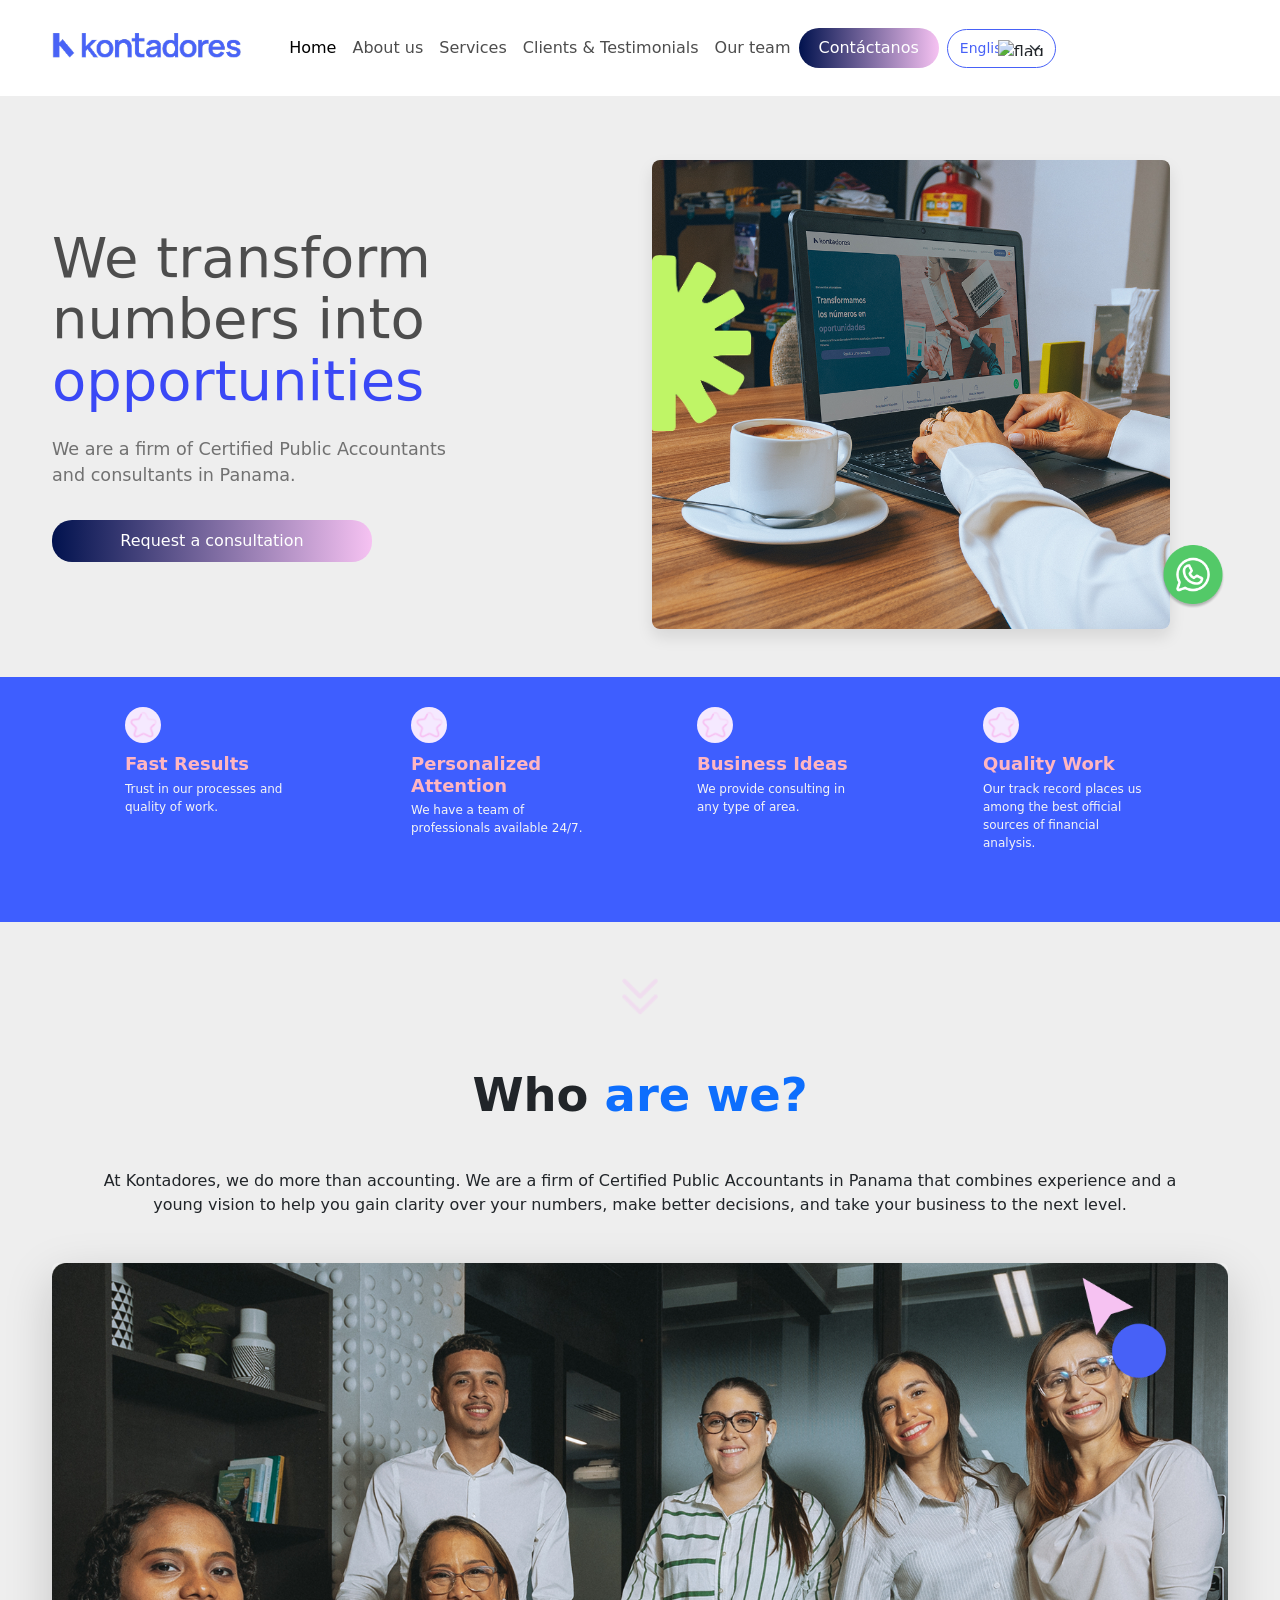
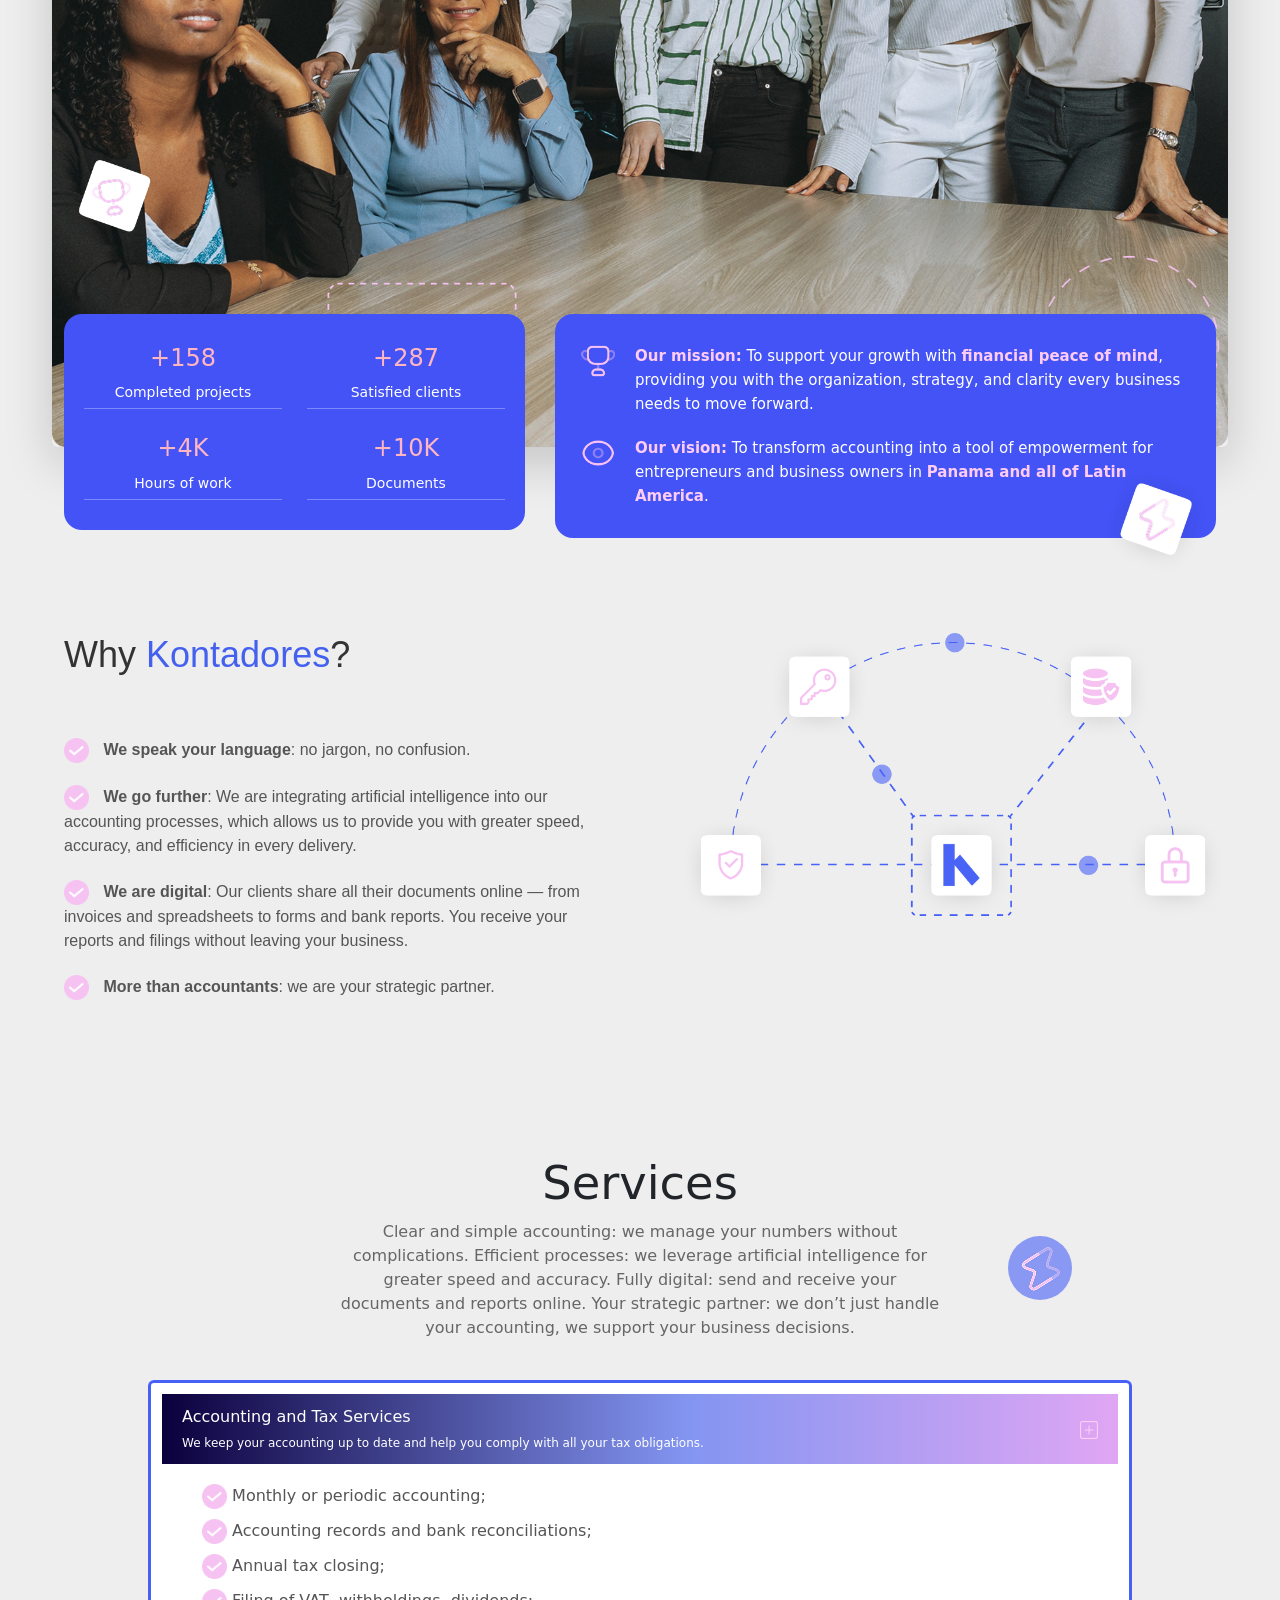
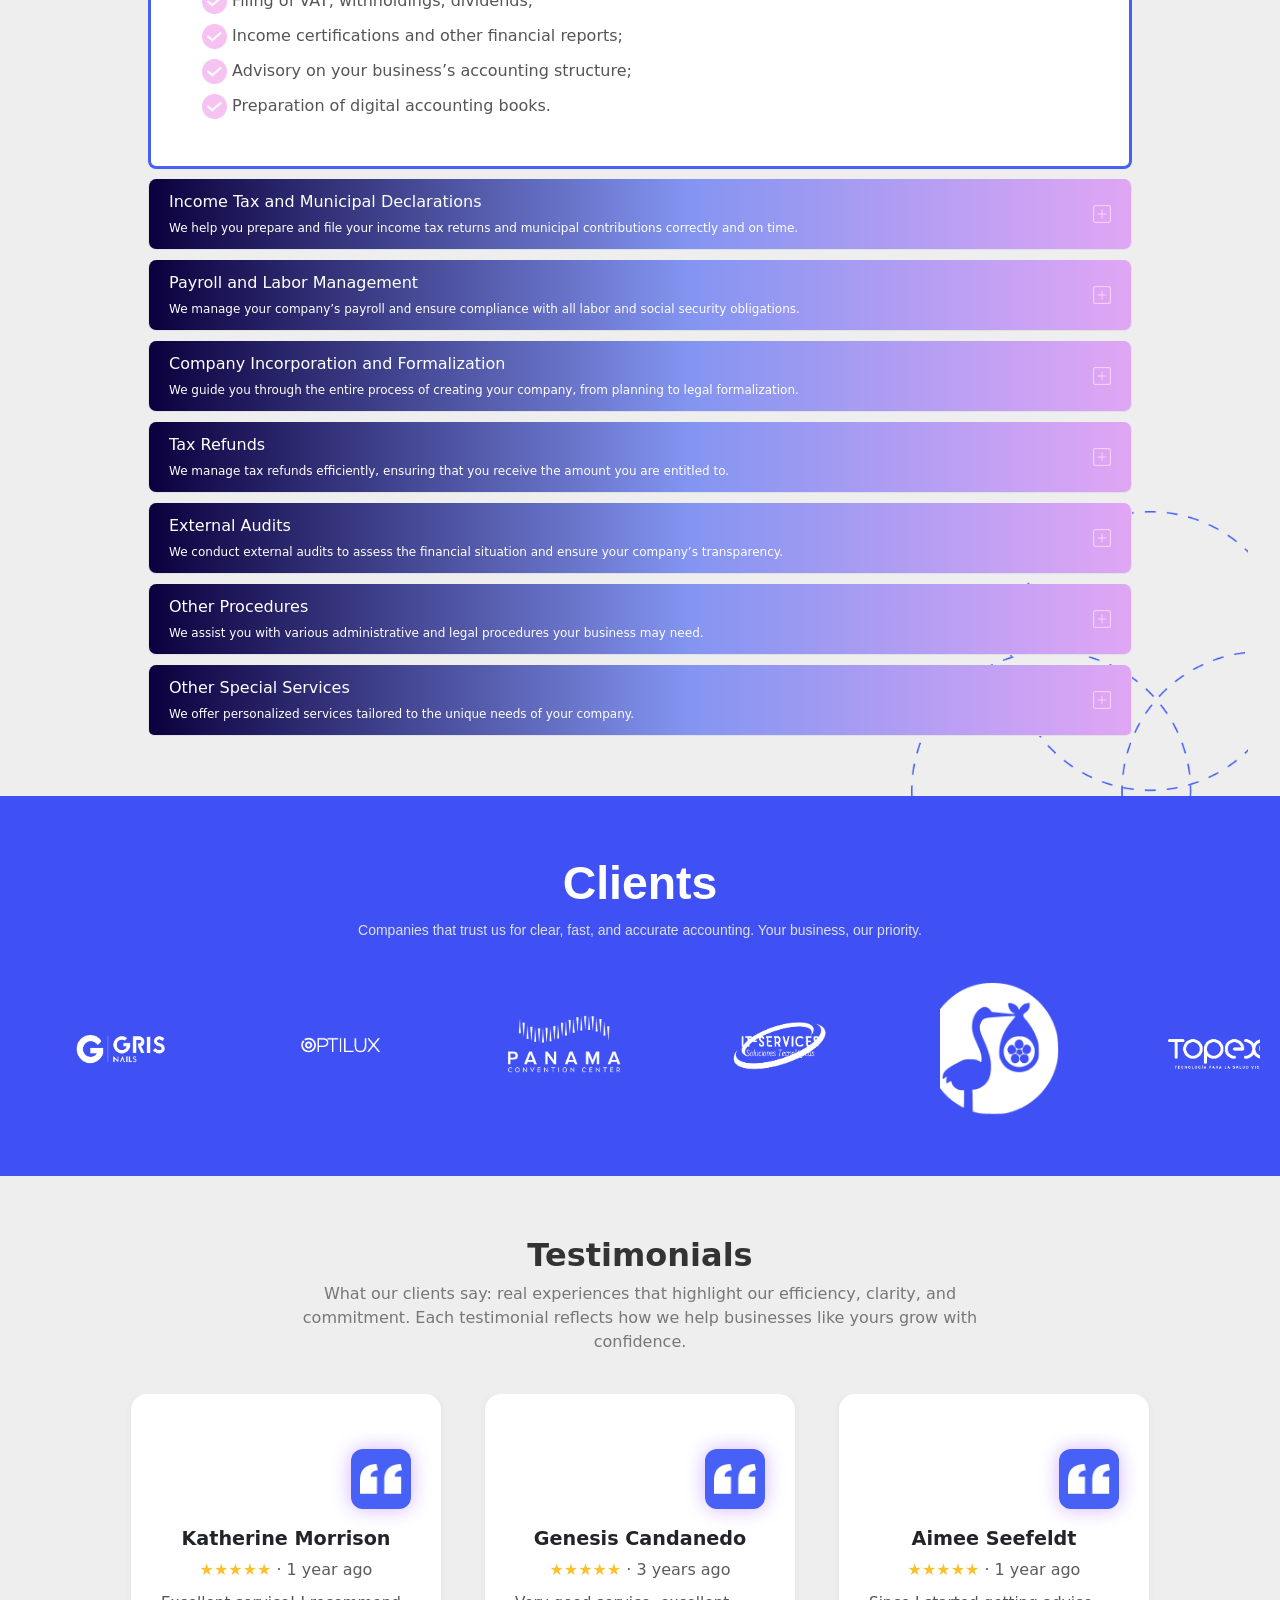
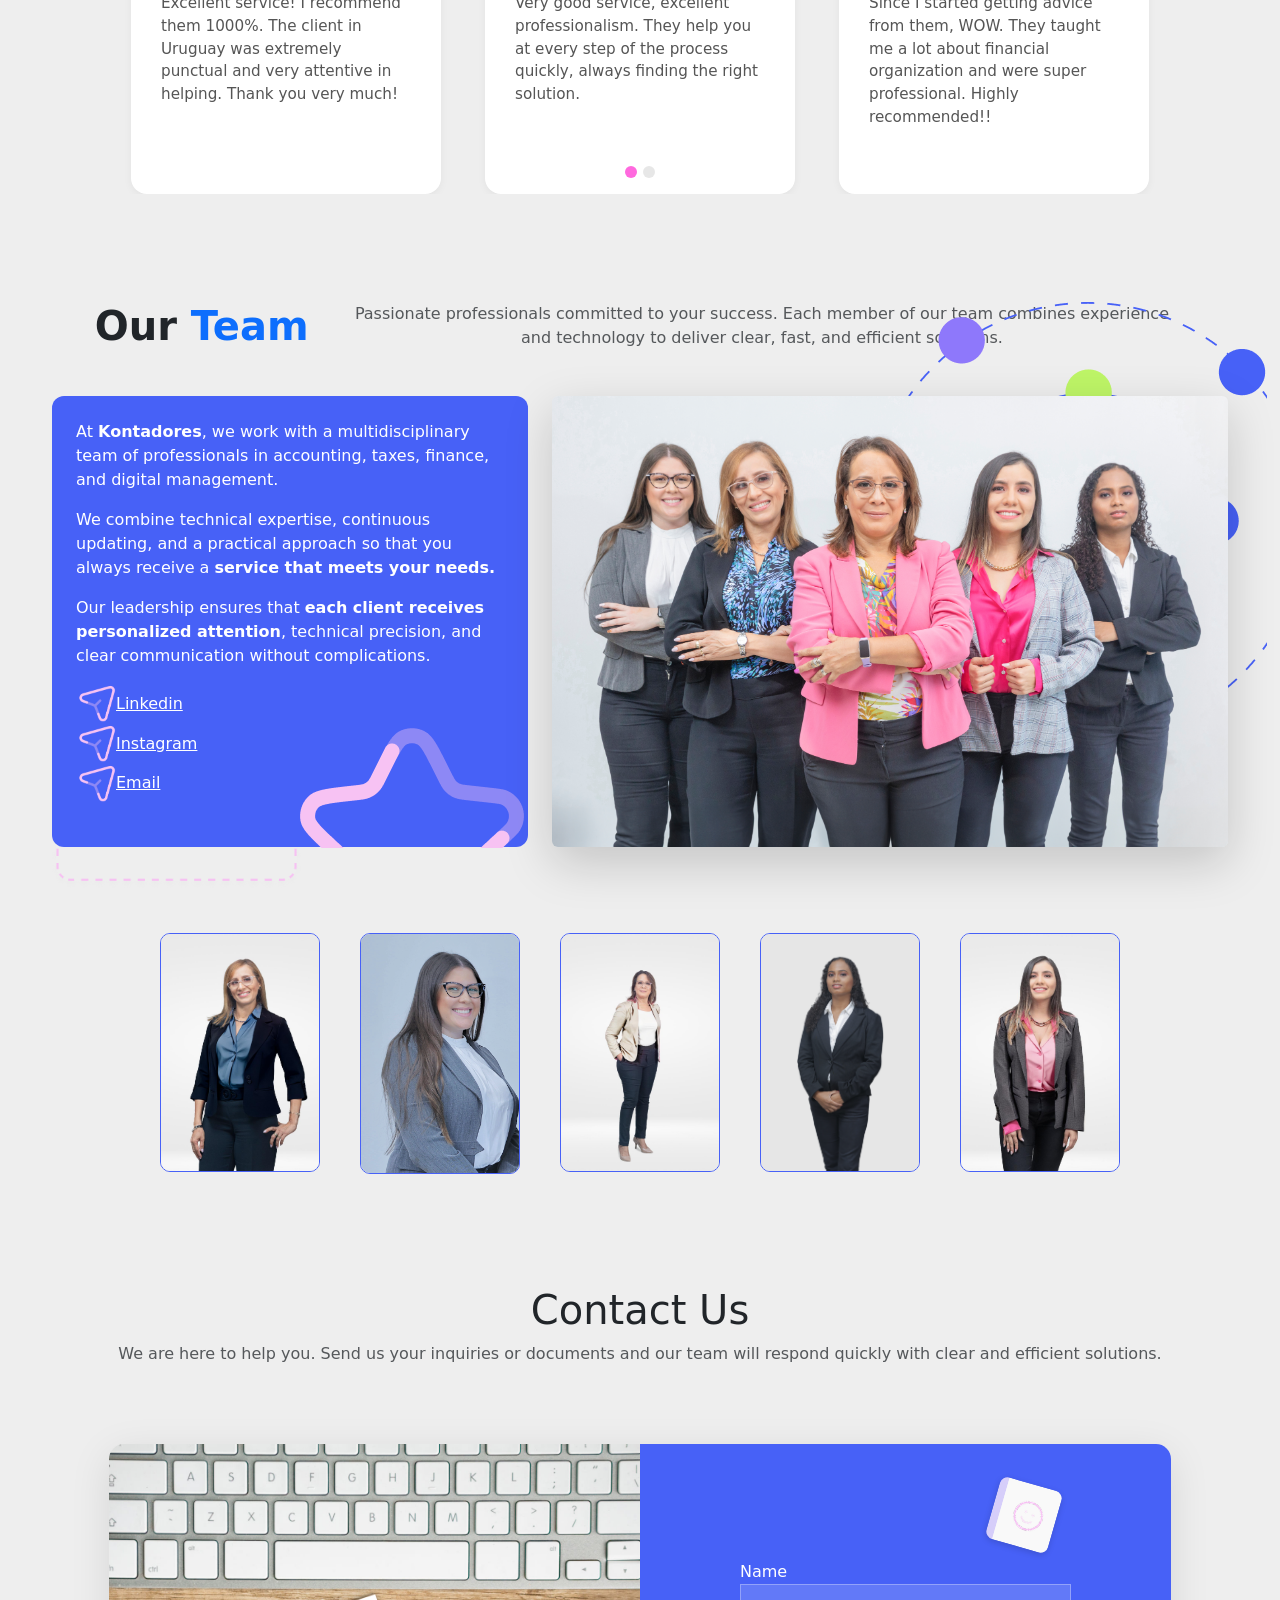
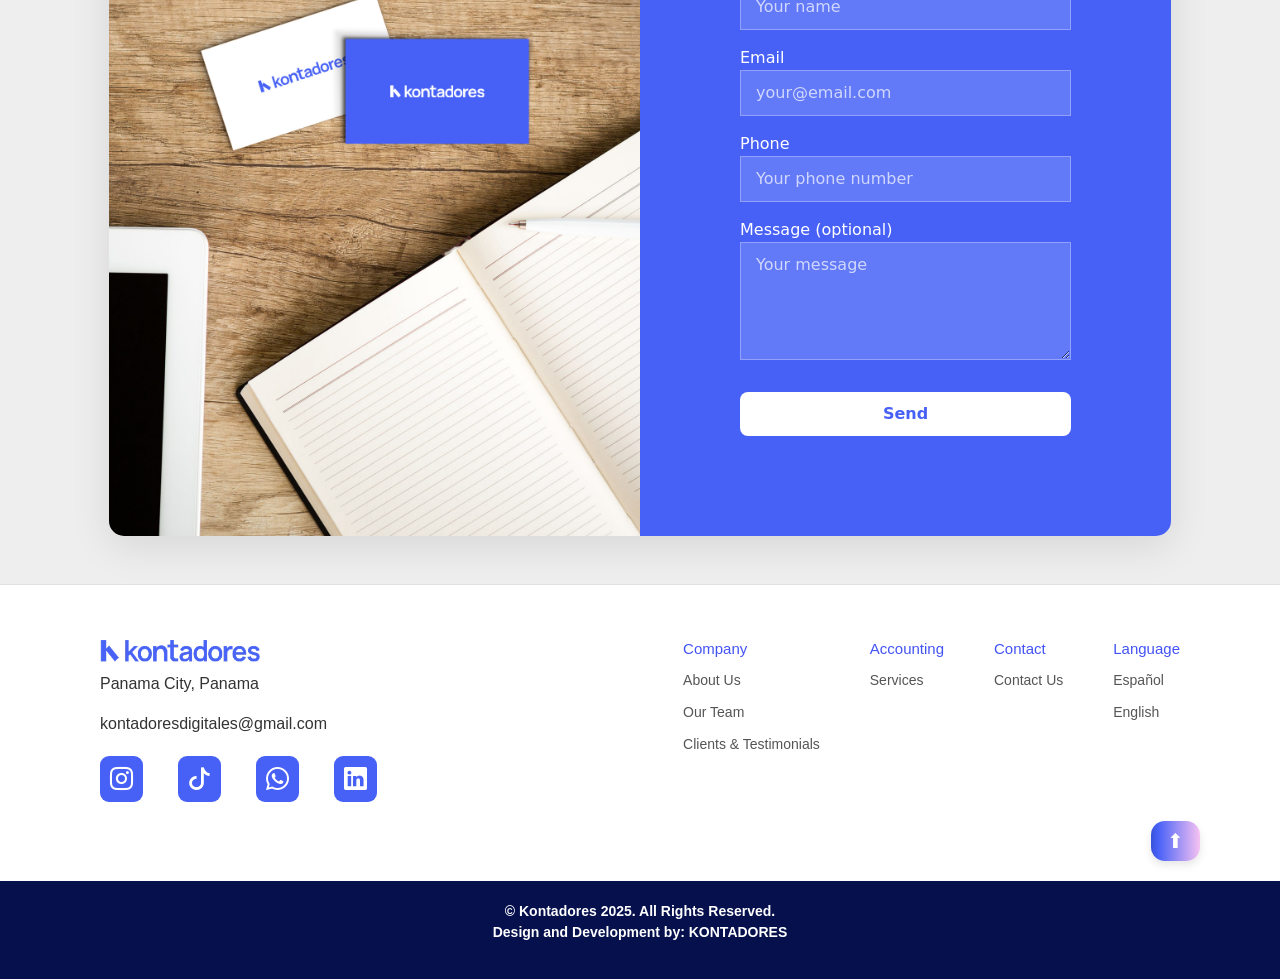
==== commit fd5030d5: "fix: correção layout mobile english" ====
--- a/kontadores/index-en.html
+++ b/kontadores/index-en.html
@@ -15,39 +15,49 @@
 
 
     <div class="espanish">
-
         <nav class="navbar navbar-expand-lg navbar-light bg-white my-2">
             <div class="container">
                 <!-- Logo -->
-                <a class="navbar-brand d-flex align-items-center text-primary fw-bold" href="#">
-                    <img src="img/LogotipoKontadores07.png" alt="Logo">
-                </a>
-
-                <!-- Botão colapsável (mobile) -->
-                <button class="navbar-toggler" type="button" data-bs-toggle="collapse" data-bs-target="#navbarContent"
-                    aria-controls="navbarContent" aria-expanded="false" aria-label="Toggle navigation">
-                    <span class="navbar-toggler-icon"></span>
-                </button>
-
-                <!-- Menu principal -->
-                <div class="collapse navbar-collapse" id="navbarContent">
-                    <ul class="navbar-nav mx-auto mb-2 mb-lg-0">
-                        <li class="nav-item"><a class="nav-link active" href="#inicio">Home</a></li>
-                        <li class="nav-item"><a class="nav-link" href="#sobreNosotros">About us</a></li>
-                        <li class="nav-item"><a class="nav-link" href="#servicios">Services</a></li>
-                        <li class="nav-item"><a class="nav-link" href="#clientes">Clients & Testimonials</a></li>
-                        <li class="nav-item"><a class="nav-link" href="#nuestroEquipo">Our team</a></li>
-                    </ul>
-
-                    <!-- Buttons -->
-                    <div class="d-flex align-items-center gap-2">
-                        <a href="#contacto" class="btn btn-gradient">Contact us</a>
-                        <div class="language-select position-relative">
-                            <select class="form-select btn-language" onchange="changeFlag(this)">
-                                <option value="es" data-flag="https://flagcdn.com/es.svg">Español</option>
-                                <option value="en" selected data-flag="https://flagcdn.com/gb.svg">English</option>
-                            </select>
-                            <img id="lang-flag" src="https://flagcdn.com/gb.svg" alt="flag" class="flag-img" />
+                <div class="row">
+                    <div class="col-auto  ml-sm-4">
+                        <a class="navbar-brand d-flex align-items-center text-primary fw-bold" href="#">
+                            <img src="img/LogotipoKontadores07.png" alt="Logo" height="40">
+                        </a>
+                    </div>
+
+                    <div class="col-auto d-flex"><!-- Botão colapsável (mobile) -->
+                        <button class="navbar-toggler" type="button" data-bs-toggle="collapse"
+                            data-bs-target="#navbarContent" aria-controls="navbarContent" aria-expanded="false"
+                            aria-label="Toggle navigation">
+                            <span class="navbar-toggler-icon"></span>
+                        </button>
+
+                        <!-- Menu principal -->
+                        <div class="collapse navbar-collapse" id="navbarContent">
+                            <ul class="navbar-nav mx-auto mb-2 mb-lg-0">
+                                <li class="nav-item"><a class="nav-link active" href="#inicio">Home</a></li>
+                                <li class="nav-item"><a class="nav-link" href="#sobreNosotros">About us</a></li>
+                                <li class="nav-item"><a class="nav-link" href="#servicios">Services</a></li>
+                                <li class="nav-item"><a class="nav-link" href="#clientes">Clients & Testimonials</a>
+                                </li>
+                                <li class="nav-item"><a class="nav-link" href="#nuestroEquipo">Our team</a></li>
+                            </ul>
+
+                            <!-- Botões -->
+                            <div class="d-flex align-items-center gap-2">
+                                <a href="#contacto" class="btn btn-gradient">Contáctanos</a>
+
+                                <!-- Seletor de idioma -->
+                                <div class="language-select position-relative">
+                                    <select class="form-select btn-language" onchange="changeFlag(this)">
+                                        <option value="es" data-flag="https://flagcdn.com/es.svg">Español
+                                        </option>
+                                        <option value="en" selected data-flag="https://flagcdn.com/gb.svg">English
+                                        </option>
+                                    </select>
+                                    <img id="lang-flag" src="https://flagcdn.com/es.svg" alt="flag" class="flag-img" />
+                                </div>
+                            </div>
                         </div>
                     </div>
                 </div>
@@ -58,7 +68,8 @@
             <div class="container">
                 <div class="row align-items-center flex-column-reverse flex-md-row text-center text-md-start">
                     <!-- Texto à esquerda -->
-                    <div class="col-md-6 mb-4 mb-md-0 d-flex justify-content-center flex-column">
+                    <div
+                        class="col-md-6 mb-4 mb-md-0 d-flex justify-content-center flex-column align-items-center align-items-md-start mt-4 mt-sm-0">
                         <h1>
                             We transform <br />
                             numbers into <span class="text-primary">opportunities</span>
@@ -668,7 +679,7 @@
                     </div>
                 </div>
 
-                <div id="teamMembers" class="row justify-content-center g-4">
+                <div id="teamMembers" class="row justify-content-center g-4 d-none d-md-flex">
                     <div class="col-6 col-md-4 col-lg-2">
                         <div class="member-card text-center p-2">
                             <img src="./img/persona-equipo.png" class="img-fluid mb-2 member-photo">
@@ -927,8 +938,8 @@
         }
 
         setTimeout(() => {
-      statusEn.innerHTML = "";
-    }, 10000);
+            statusEn.innerHTML = "";
+        }, 10000);
     });
 </script>
 
--- a/kontadores/style.css
+++ b/kontadores/style.css
@@ -1352,8 +1352,57 @@
     font-size: 13px;
     padding: 15px 10px;
   }
-}
-
+
+  .circles-nuestro-equipo{
+    display: none
+  }
+
+  .mision-vision-section > .container {
+    display: flex;
+    flex-direction: column;
+    align-items: center;
+    justify-content: center;
+  }
+
+  .mission-box{
+    max-height: 340px;
+  }
+  .titulo-central{
+    text-align: start;
+  }
+
+  .circulo, .rotacionado > img{
+    display: none;
+  }
+
+  .circulo {
+    display: none !important;
+  }
+
+  .accordion-item.open{
+    padding: 0;
+  }
+
+  .accordion-header{
+    gap: 10px;
+  }
+
+  .team-section .section-subtitle{
+    max-width: 100%;
+  }
+
+  .navbar-collapse {
+    background: white;
+    right: 80px;
+    top: -13px;
+    border-radius: 8px;
+    box-shadow: 0 4px 12px rgba(0,0,0,0.1);
+    margin-top: 110px;
+    z-index: 999;
+    position: fixed;
+    padding: 15px;
+}
+}
 
 .member-photo{
   border: solid 1px #4761F7;
@@ -1375,9 +1424,7 @@
   color: white;
 }
 
-#teamMembers{
-  margin: -1rem -8rem;
-}
+
 
 .caixa {
   width: 4rem;
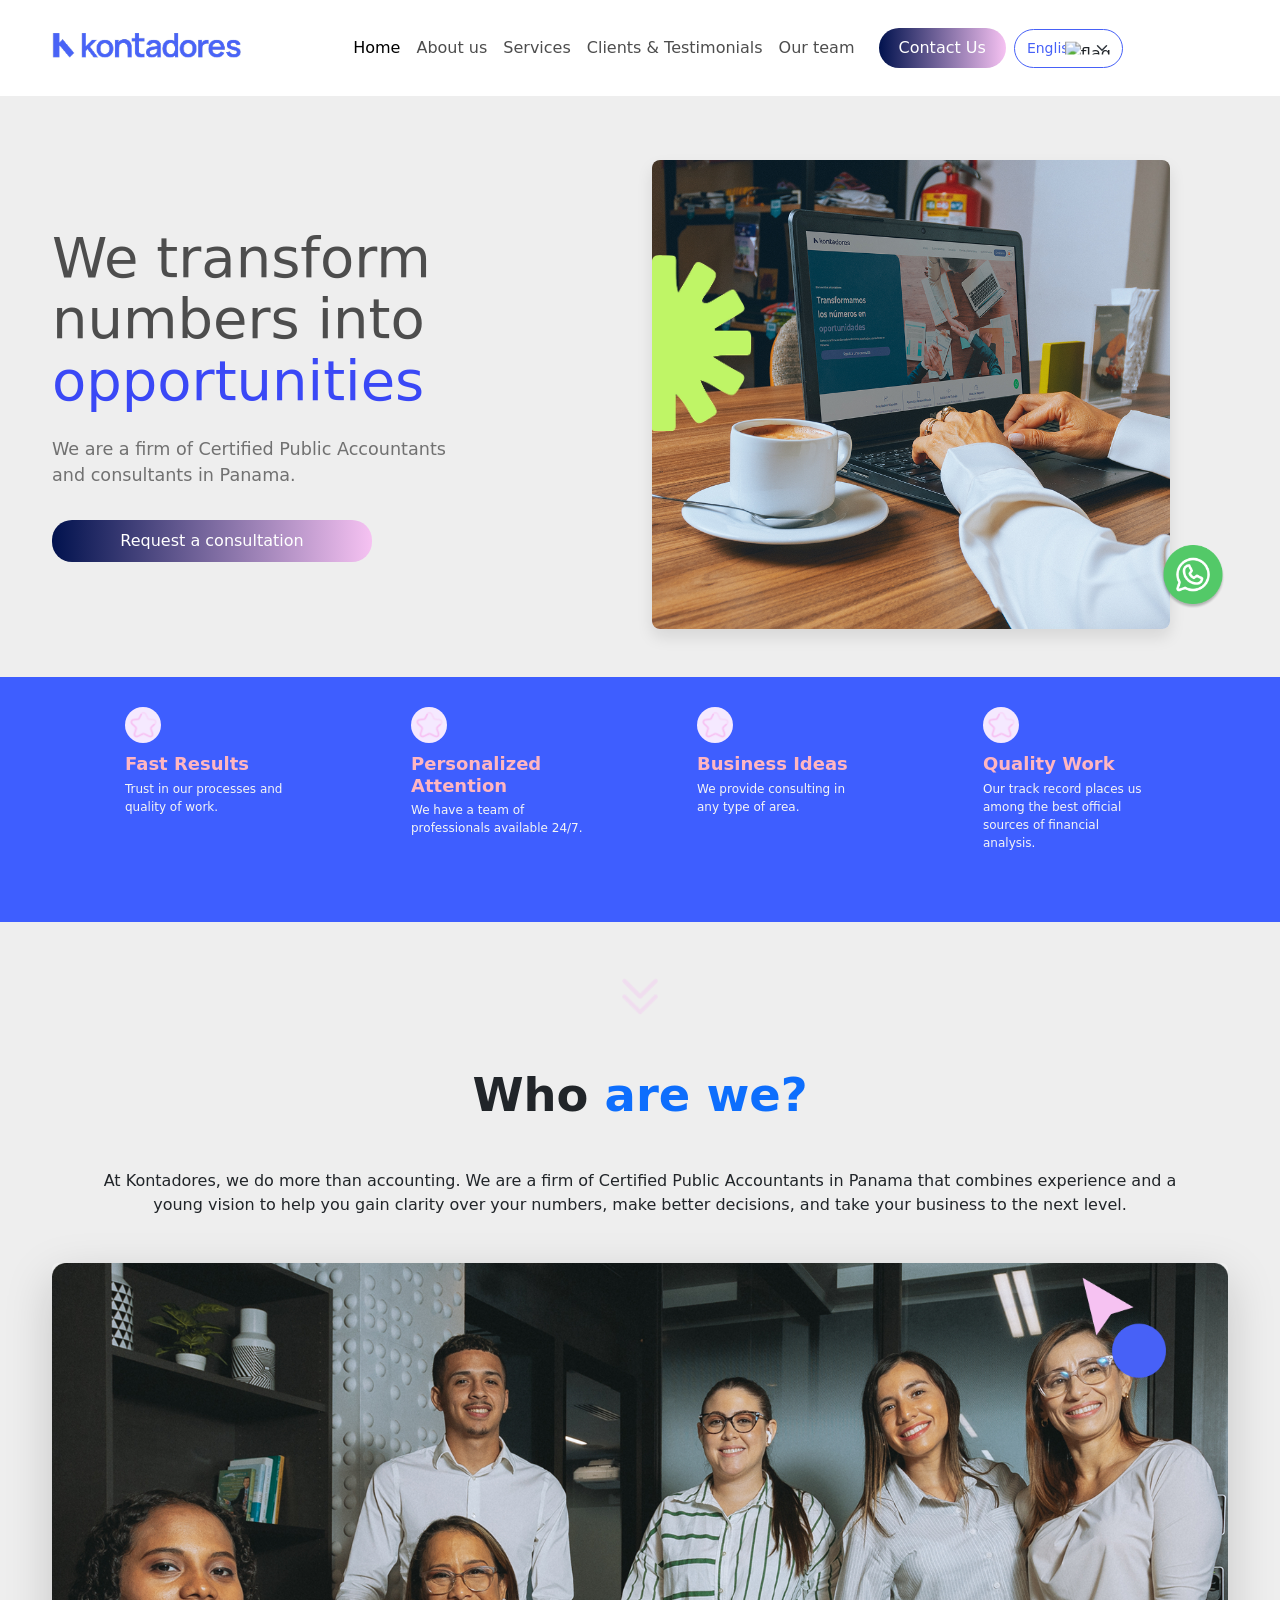
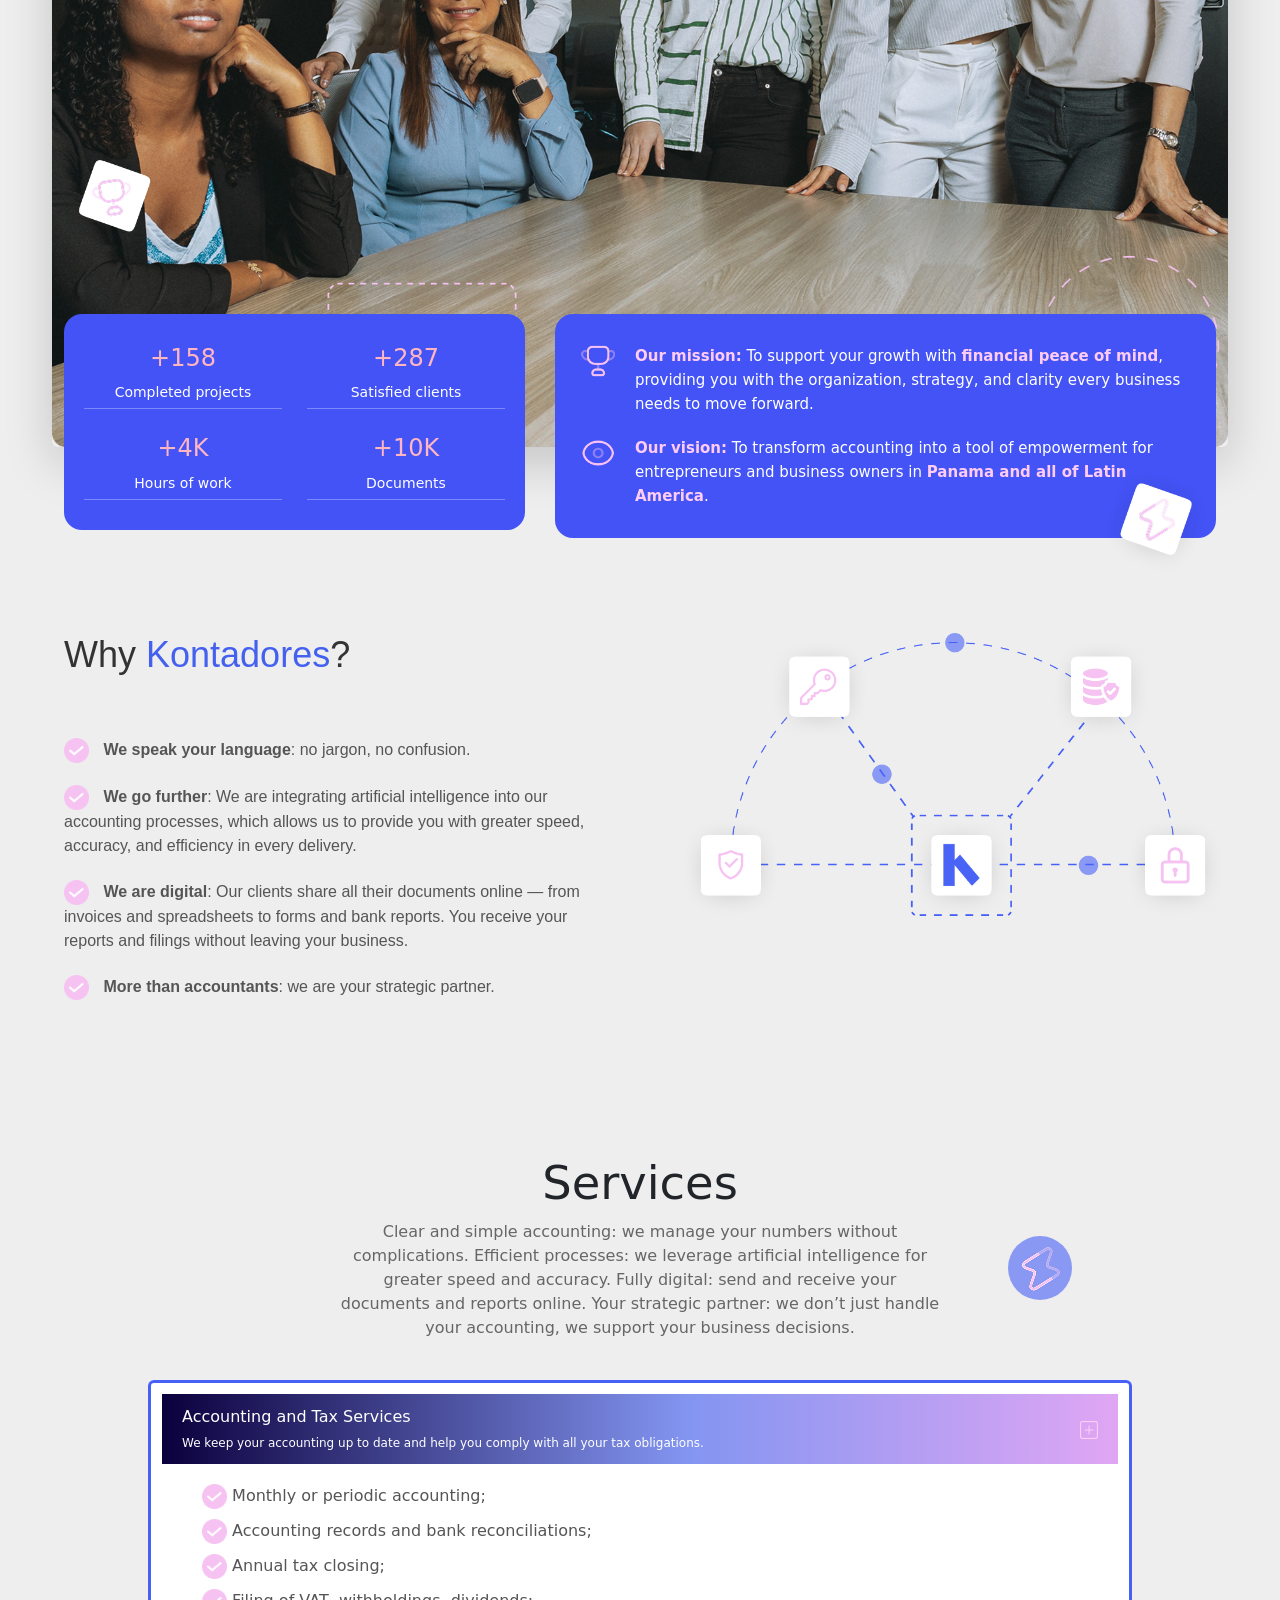
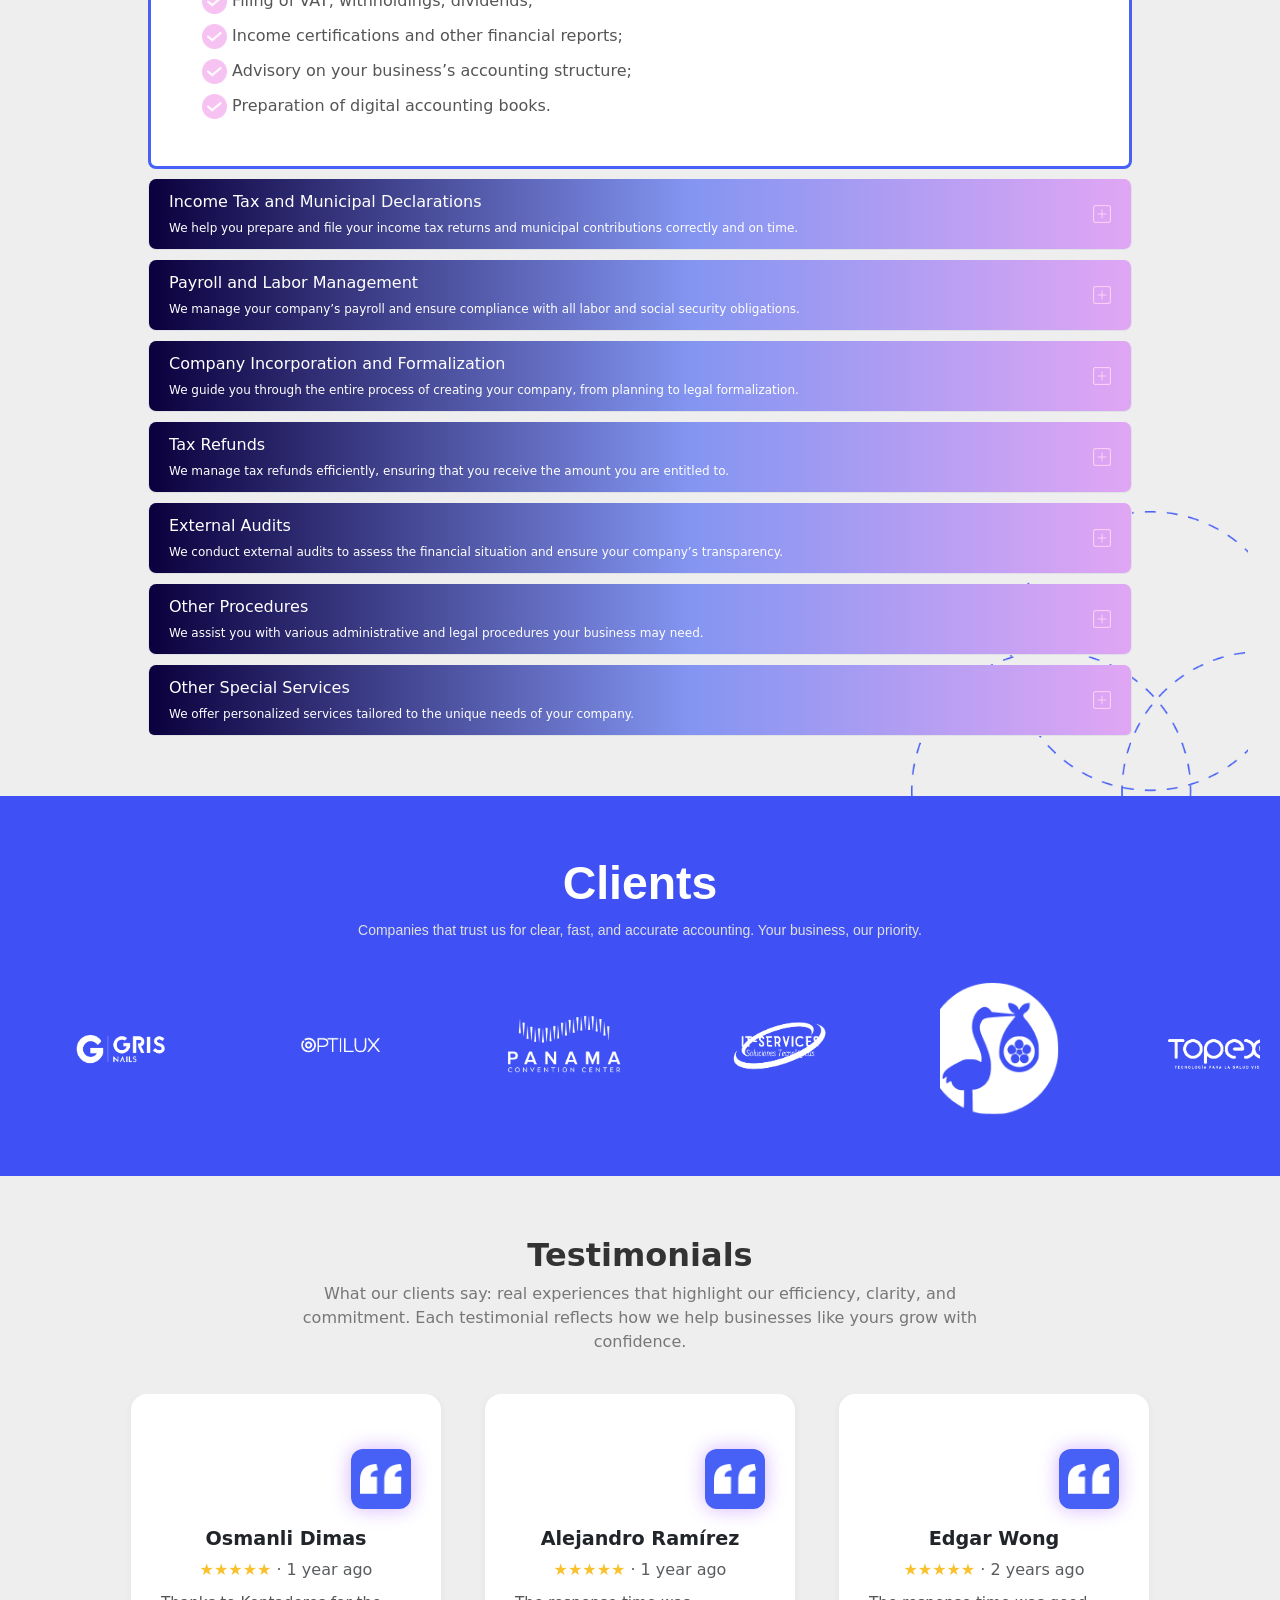
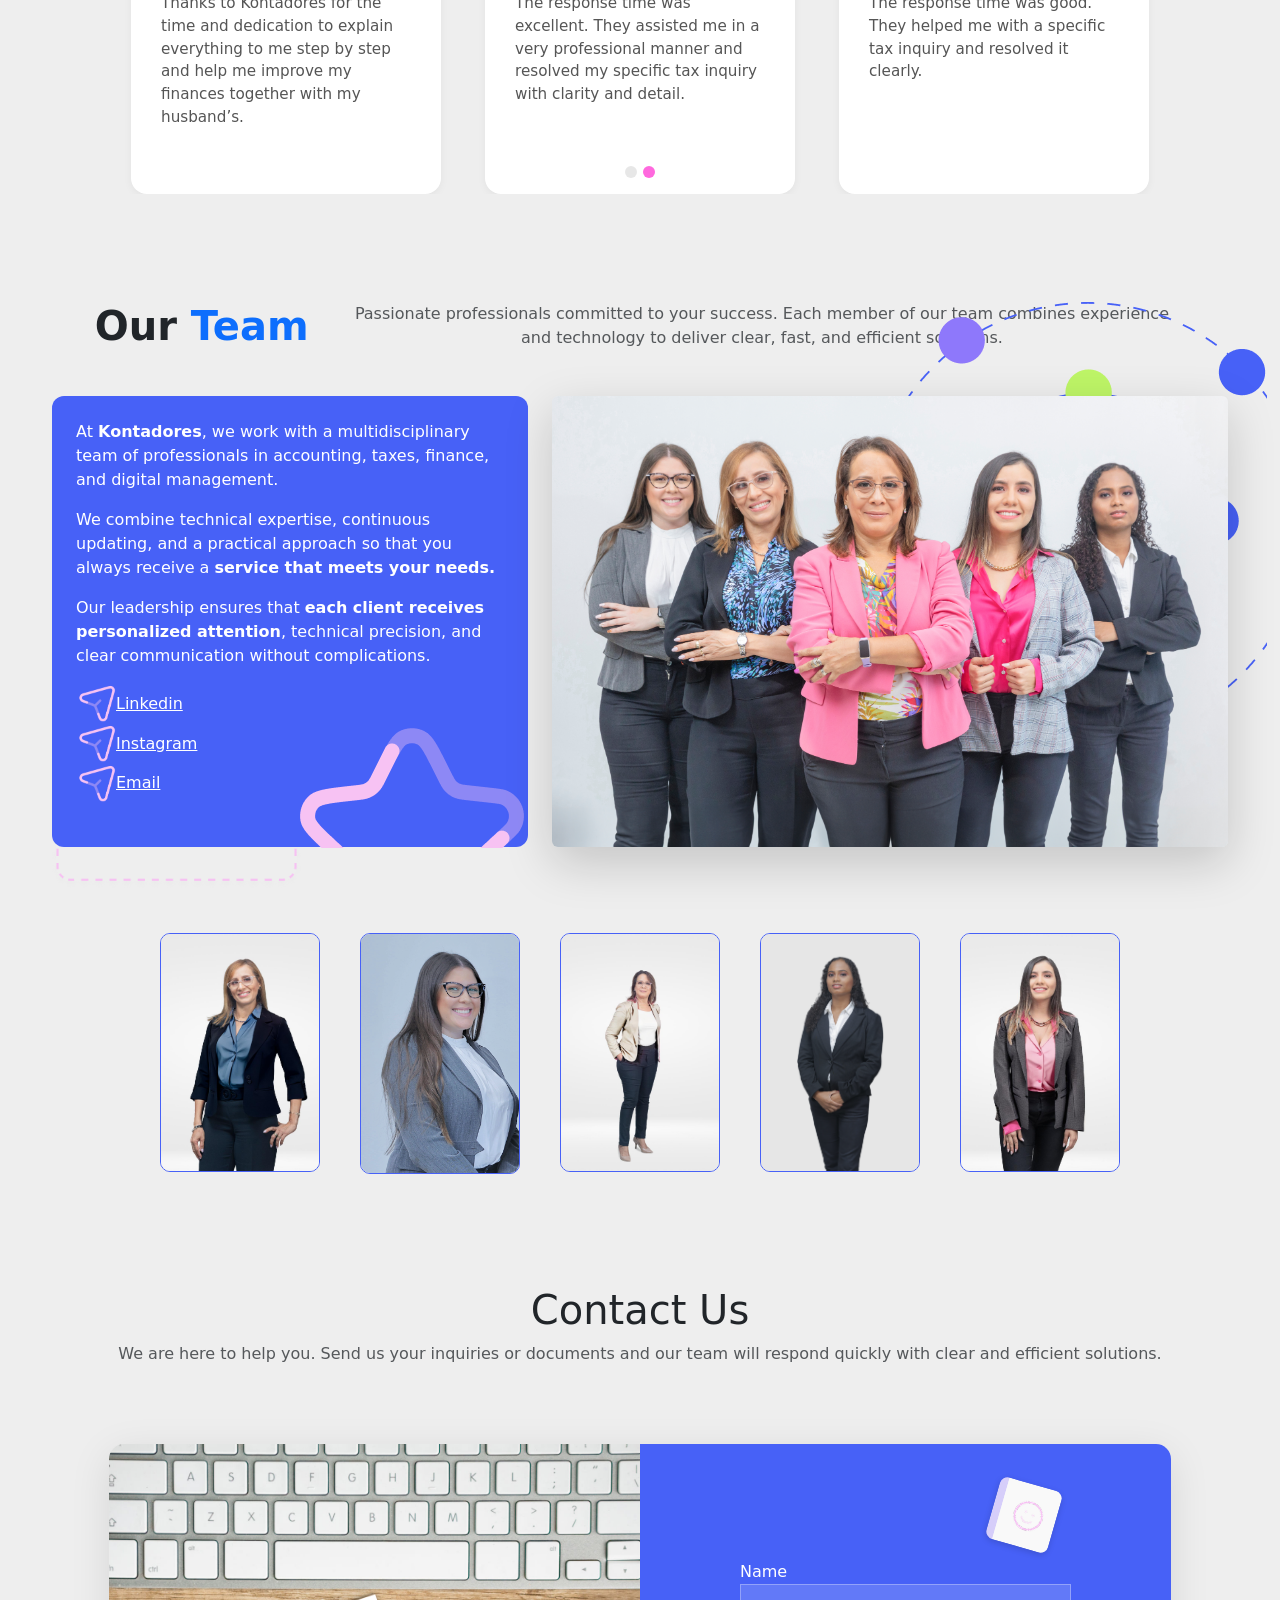
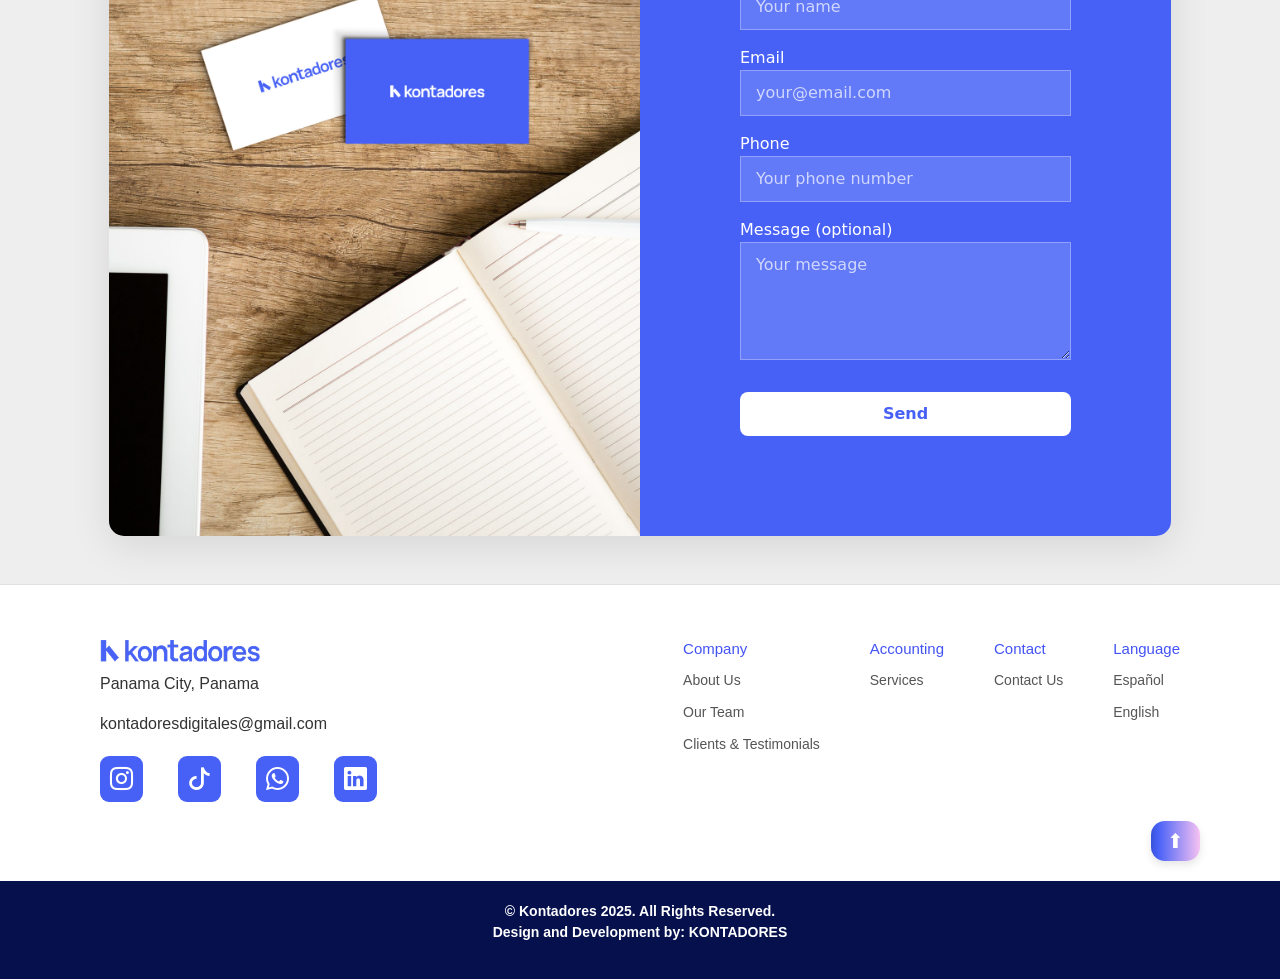
==== commit d6d1c6f6: "ajuste menu" ====
--- a/kontadores/index-en.html
+++ b/kontadores/index-en.html
@@ -33,8 +33,8 @@
                         </button>
 
                         <!-- Menu principal -->
-                        <div class="collapse navbar-collapse" id="navbarContent">
-                            <ul class="navbar-nav mx-auto mb-2 mb-lg-0">
+                        <div class="collapse navbar-collapse ms-5" id="navbarContent">
+                            <ul class="navbar-nav ms-3 mb-2 mb-lg-0">
                                 <li class="nav-item"><a class="nav-link active" href="#inicio">Home</a></li>
                                 <li class="nav-item"><a class="nav-link" href="#sobreNosotros">About us</a></li>
                                 <li class="nav-item"><a class="nav-link" href="#servicios">Services</a></li>
@@ -44,8 +44,8 @@
                             </ul>
 
                             <!-- Botões -->
-                            <div class="d-flex align-items-center gap-2">
-                                <a href="#contacto" class="btn btn-gradient">Contáctanos</a>
+                            <div class="d-flex align-items-center ms-3 gap-2">
+                                <a href="#contacto" class="btn btn-gradient">Contact Us</a>
 
                                 <!-- Seletor de idioma -->
                                 <div class="language-select position-relative">
@@ -55,7 +55,7 @@
                                         <option value="en" selected data-flag="https://flagcdn.com/gb.svg">English
                                         </option>
                                     </select>
-                                    <img id="lang-flag" src="https://flagcdn.com/es.svg" alt="flag" class="flag-img" />
+                                    <img id="lang-flag" src="https://flagcdn.com/gb.svg" alt="flag" class="flag-img" />
                                 </div>
                             </div>
                         </div>
--- a/kontadores/style.css
+++ b/kontadores/style.css
@@ -80,7 +80,7 @@
   right: 12px;
   top: 50%;
   transform: translateY(-50%);
-  height: 16px;
+  height: 13px;
   pointer-events: none;
 }
 
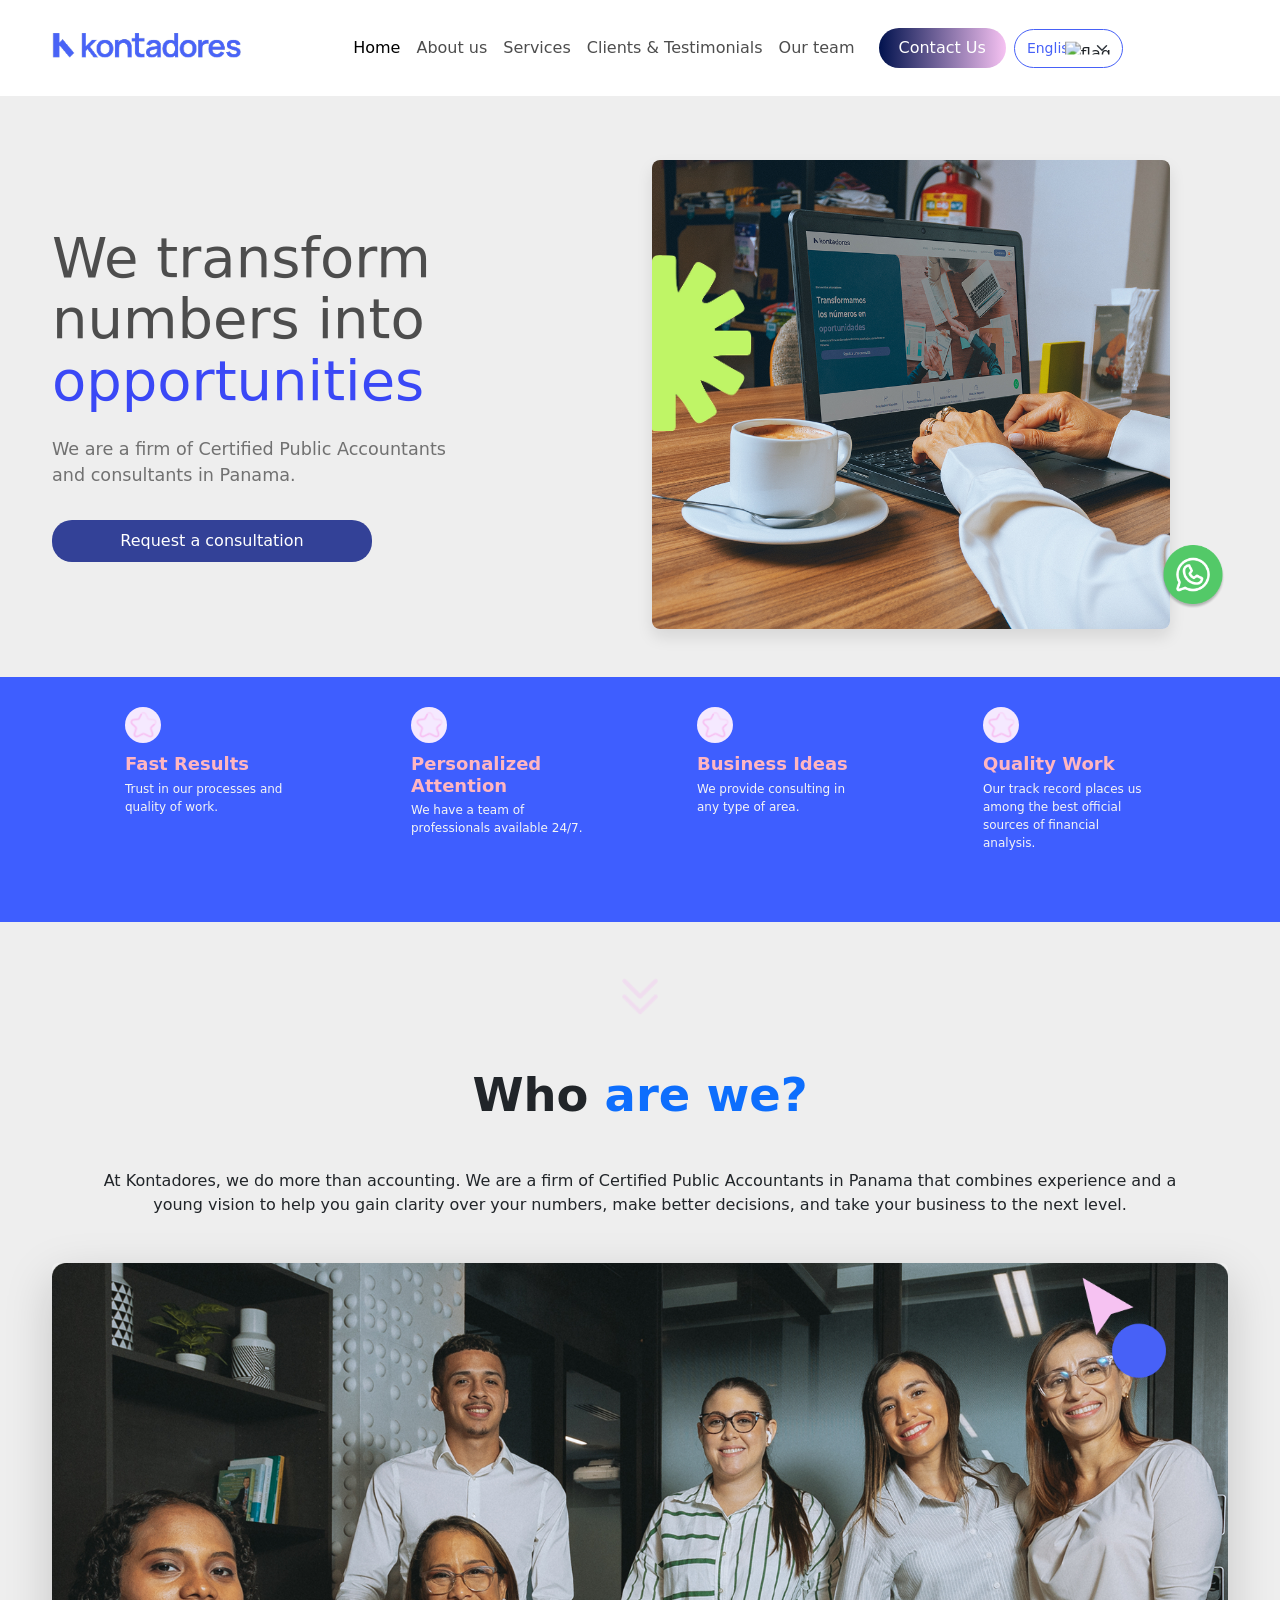
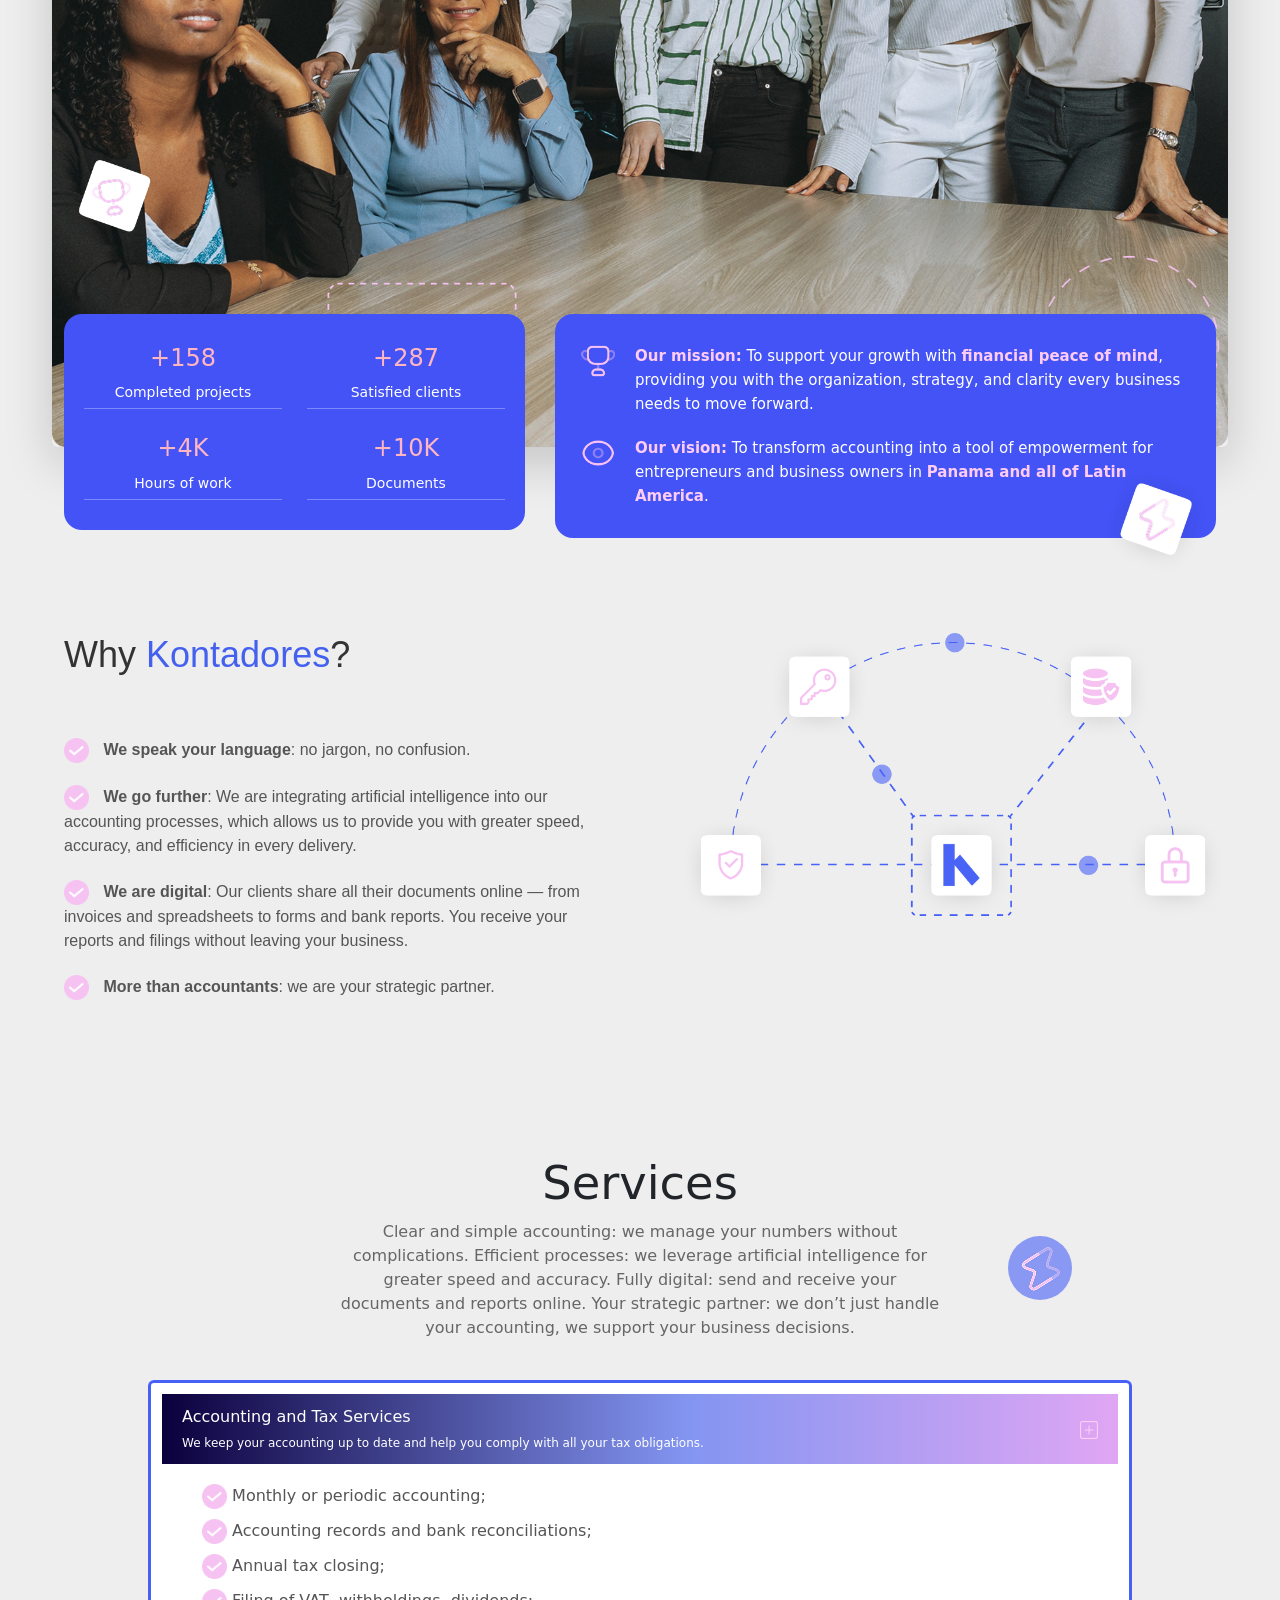
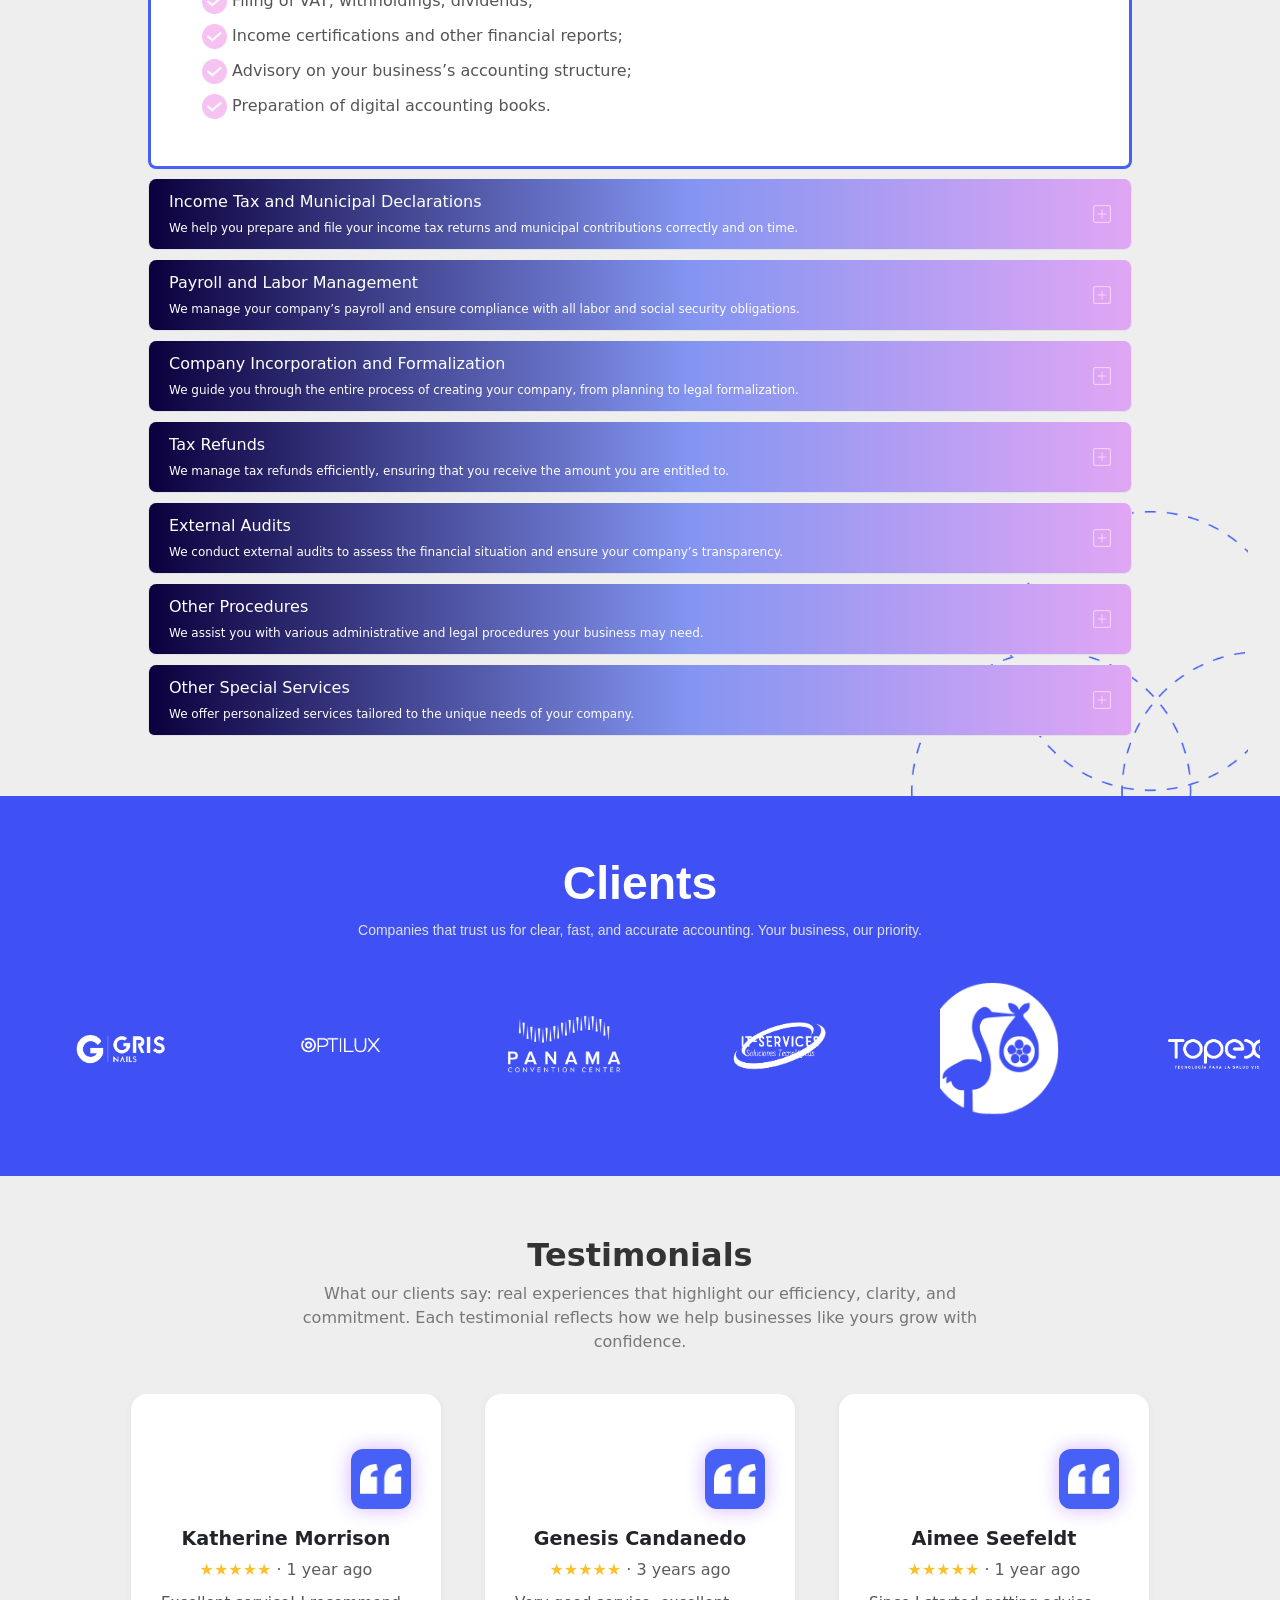
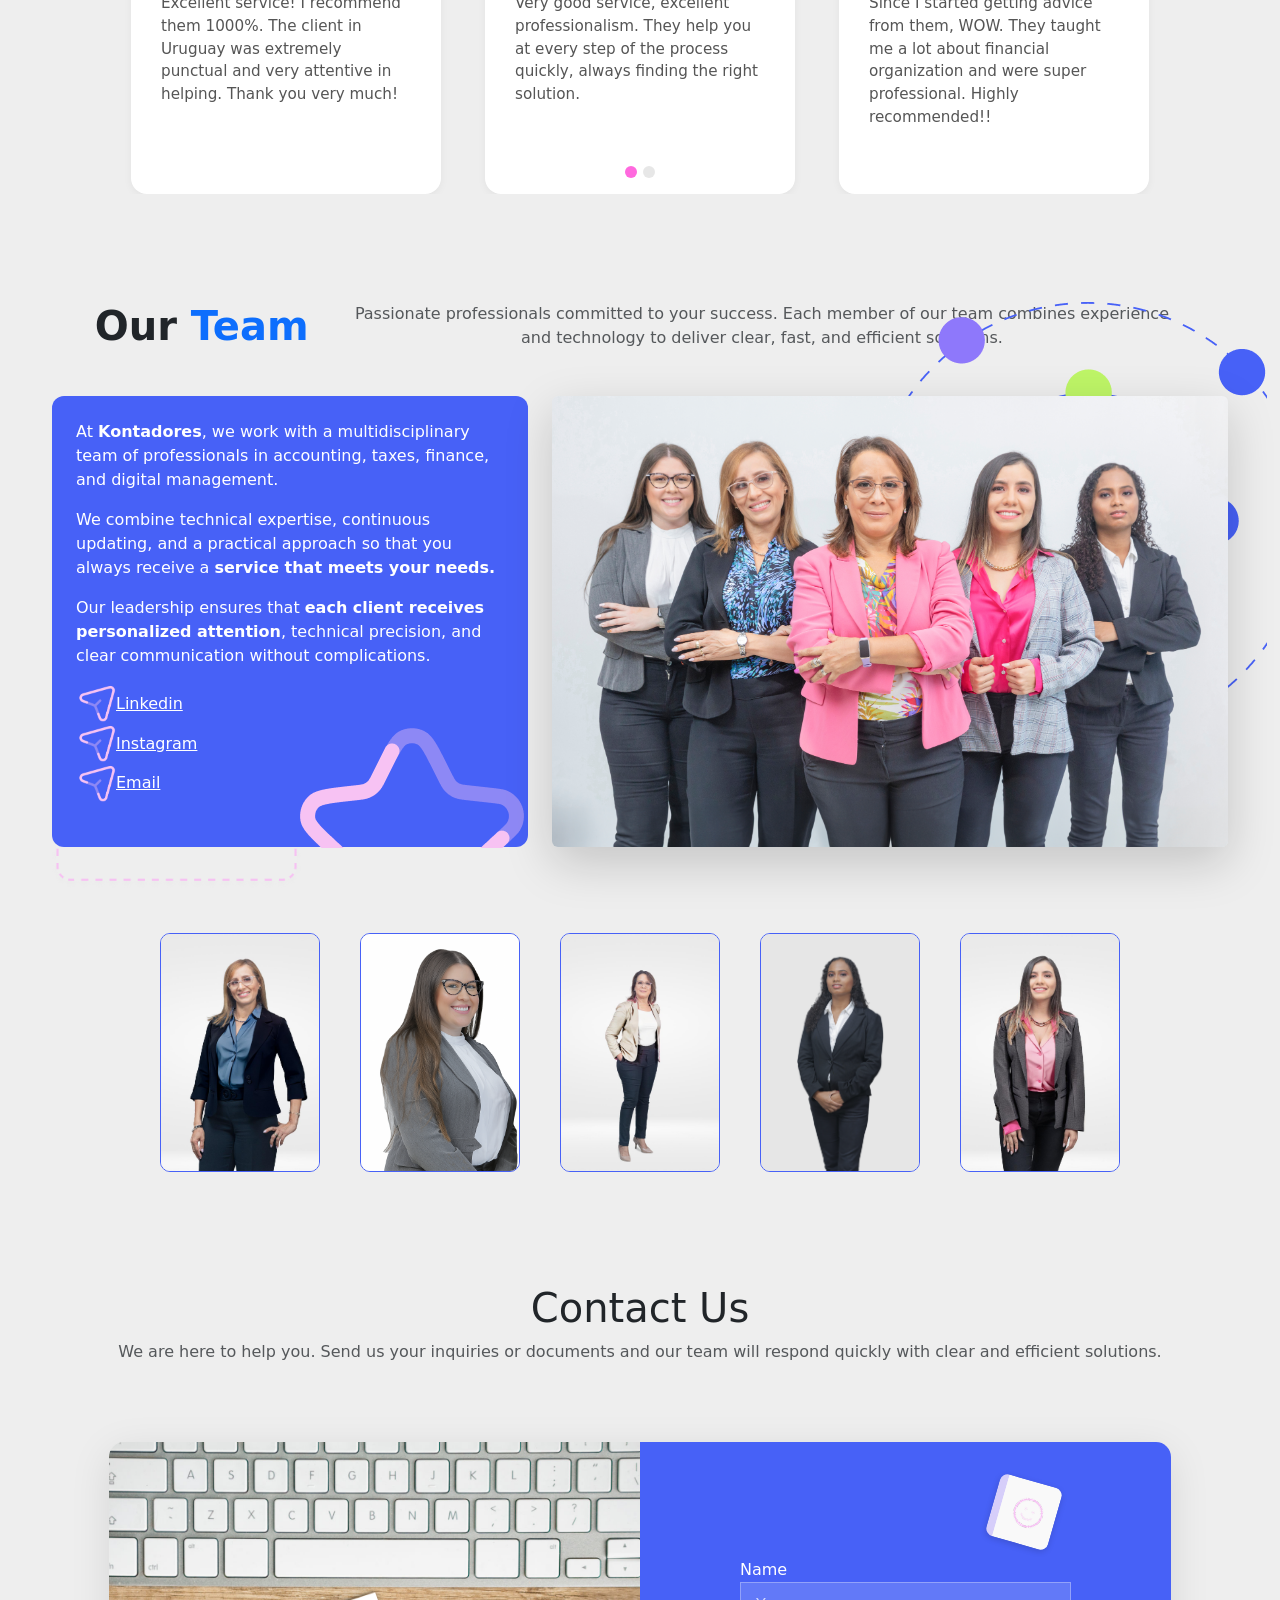
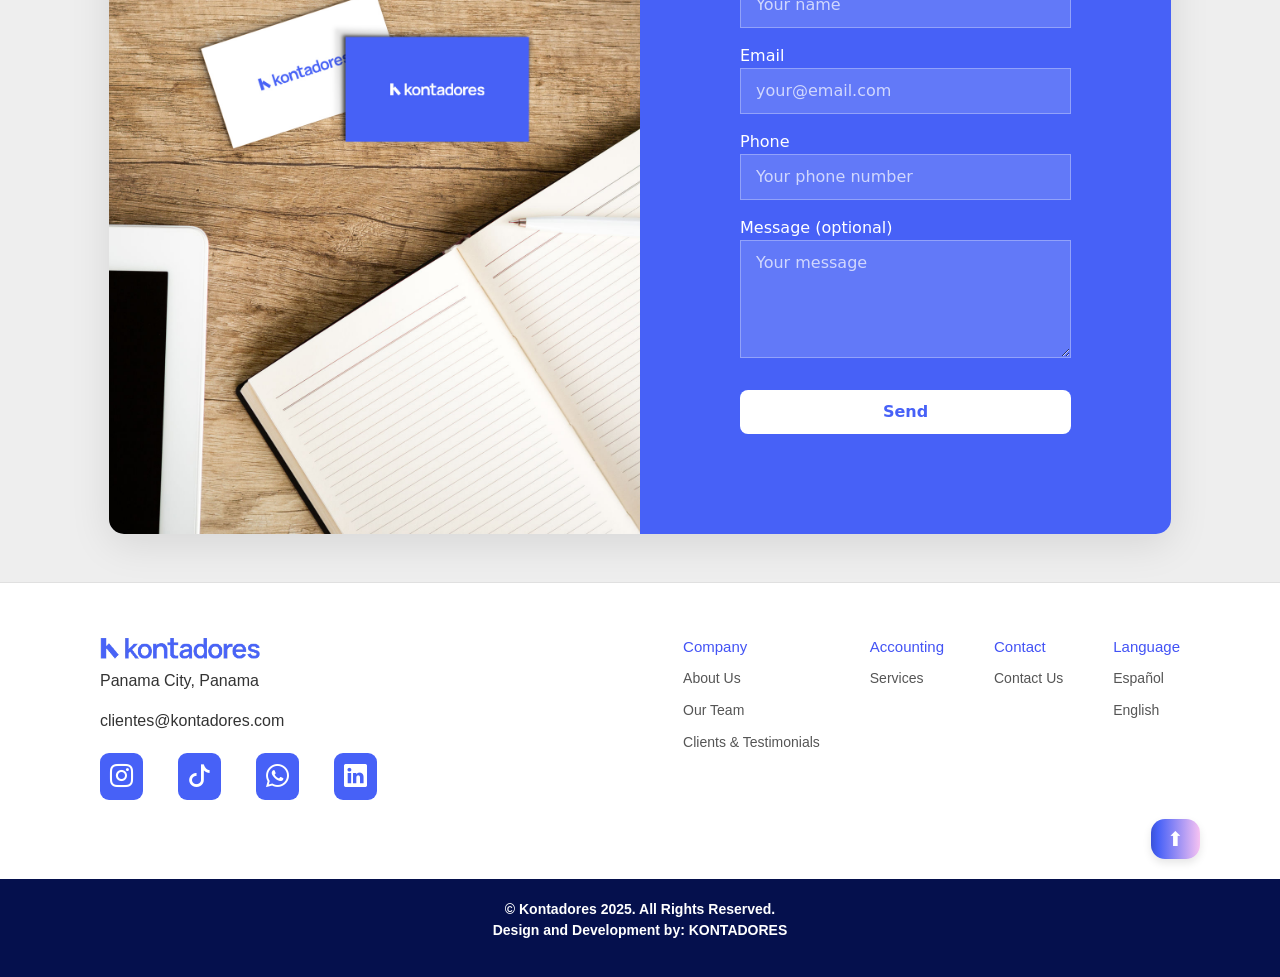
==== commit ce3d53d2: "ajustes finos site" ====
--- a/kontadores/index-en.html
+++ b/kontadores/index-en.html
@@ -665,7 +665,7 @@
                                 <li><a href="https://www.linkedin.com/company/kontadorespa/about/" target="_blank"><img
                                             src="./img/send.png" class="list-send" />Linkedin</a>
                                 </li>
-                                <li><a href="#"><img src="./img/send.png" class="list-send" />Instagram</a></li>
+                                <li><a href="https://www.instagram.com/kontadores/" target="_blank"><img src="./img/send.png" class="list-send" />Instagram</a></li>
                                 <li><a href="#"><img src="./img/send.png" class="list-send" />Email</a></li>
                             </ul>
                             <img src="./img/star_curt.png" class="list-send-stars" />
@@ -788,11 +788,11 @@
                         <span class="logo-text"></span> -->
                     </div>
                     <p>Panama City, Panama</p>
-                    <p>kontadoresdigitales@gmail.com</p>
+                    <p>clientes@kontadores.com</p>
 
                     <div class="social-icons">
-                        <a href="#"><i class="bi bi-instagram"></i></a>
-                        <a href="#"><i class="bi bi-tiktok"></i></a>
+                        <a href="https://www.instagram.com/kontadores/" target="_blank"><i class="bi bi-instagram"></i></a>
+                        <a href="https://www.tiktok.com/@kontadorespanama" target="_blank"><i class="bi bi-tiktok"></i></a>
                         <a href="https://web.whatsapp.com/send?phone=5076626-2822&text=" target="_blank"><i
                                 class="bi bi-whatsapp"></i></a>
                         <a href="https://www.linkedin.com/company/kontadorespa/about/" target="_blank"><i
--- a/kontadores/style.css
+++ b/kontadores/style.css
@@ -43,9 +43,10 @@
 }
 
 .btn-gradient-home{
-  background: linear-gradient(to right, #01124E, #F6C2F2);
   color: white;
+  background: #334197;
   border: none;
+  /* border: solid #fff; */
   border-radius: 20px;
   width: 20rem;
   padding: 9px 0;
@@ -53,6 +54,8 @@
 
 .btn-gradient-home:hover {
 opacity: 0.9;
+color: #334197;
+border: solid #334197;
 }
 
 /* Select de idioma */
